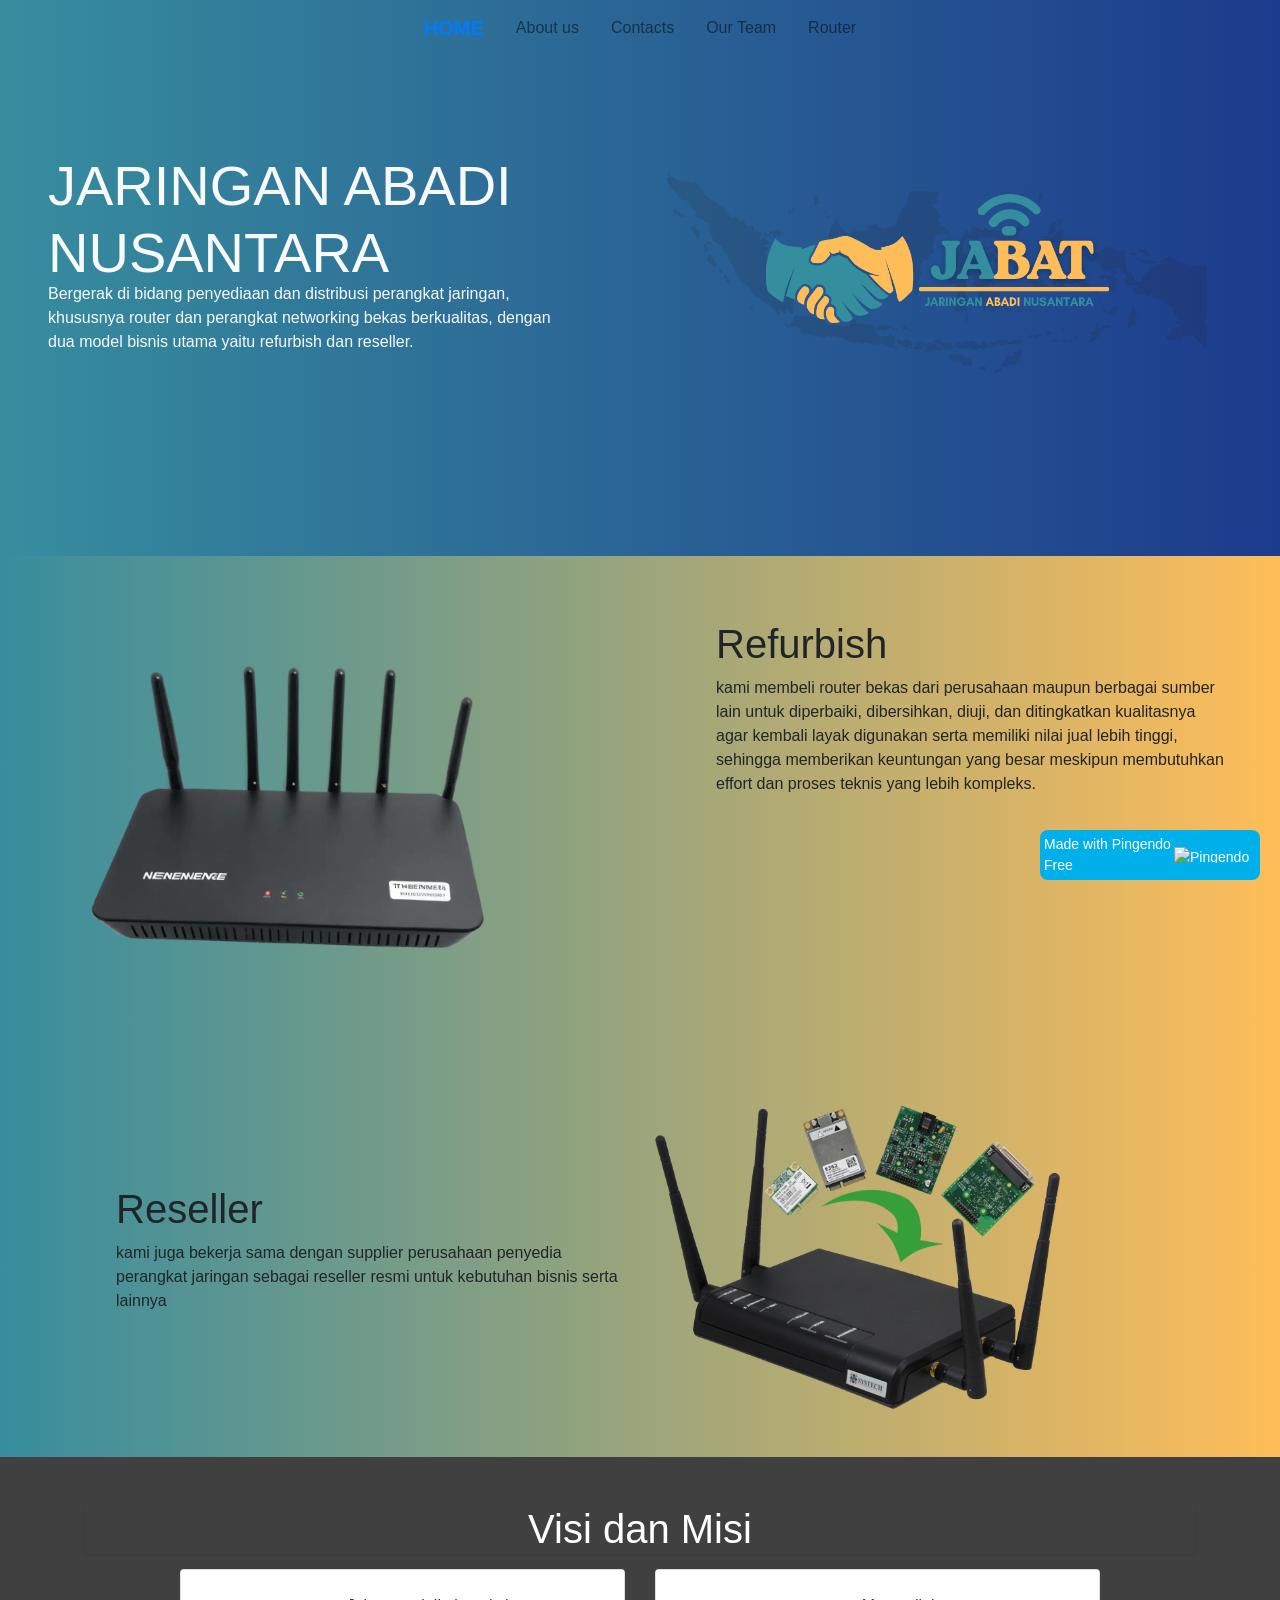
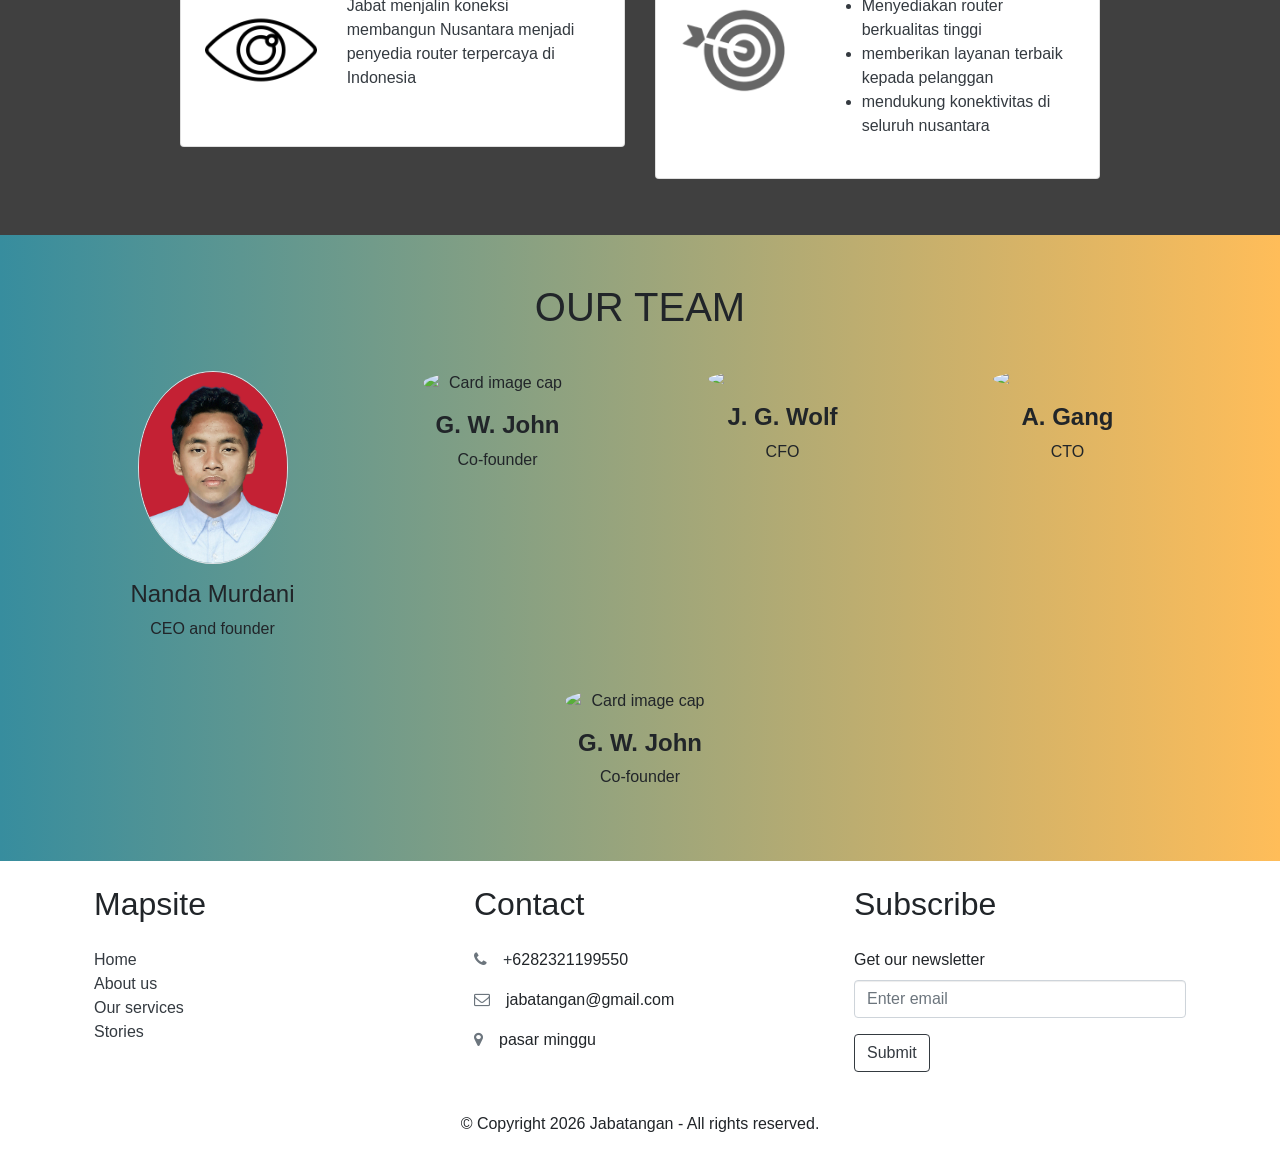
==== index.html @ 5f8c493d "Add files via upload" ====
<!DOCTYPE html>
<html>

<head>
  <meta charset="utf-8">
  <meta name="viewport" content="width=device-width, initial-scale=1">
  <link rel="stylesheet" href="https://cdnjs.cloudflare.com/ajax/libs/font-awesome/4.7.0/css/font-awesome.min.css" type="text/css">
  <link rel="stylesheet" href="theme.css" type="text/css">
  <link rel="stylesheet" href="https://cdn.jsdelivr.net/npm/bootstrap@4.6.2/dist/css/bootstrap.min.css">

<body>
  <nav class="navbar navbar-expand-md navbar-light">
    <div class="container justify-content-center"> <button class="navbar-toggler navbar-toggler-right border-0" type="button" data-toggle="collapse" data-target="#navbar3">
        <span class="navbar-toggler-icon"></span>
      </button>
      <div class="collapse navbar-collapse text-center justify-content-center" id="navbar3">
        <ul class="navbar-nav">
          <li class="nav-item mx-2"> <a class="nav-link navbar-brand mr-0 text-primary" href="#">
              <b>HOME</b></a> </li>
          <li class="nav-item mx-2"> <a class="nav-link" href="#">About us</a> </li>
          <li class="nav-item mx-2 text-center"> <a class="nav-link" href="#">Contacts </a> </li>
          <li class="nav-item mx-2 text-center"> <a class="nav-link" href="#">Our Team<br></a> </li>
          <li class="nav-item mx-2 text-center"> <a class="nav-link" href="#">Router</a> </li>
        </ul>
      </div>
    </div>
  </nav>
  <div class="align-items-center d-flex">
    <div class="container-fluid" style="	height: 500px;">
      <div class="row w-100 h-75 mt-5">
        <div class="col-md-6 px-md-5 mt-5" style="">
          <h3 class="display-4 w-100 h-25 text-light"><b class="">JARINGAN ABADI NUSANTARA</b></h3>
          <p class="mt-5 text-light">Bergerak di bidang penyediaan dan distribusi perangkat jaringan, khususnya router dan perangkat networking bekas berkualitas, dengan dua model bisnis utama yaitu refurbish dan reseller.</p>
        </div>
        <div class="col-md-6" style=""><img class="img-fluid d-block" src="bahan/logo.png"></div>
      </div>
    </div>
  </div>
  <div class="py-5">
    <div class="container">
      <div class="row">
        <div class="col-md-6"><img class="img-fluid d-block w-75" src="bahan/router1.webp"></div>
        <div class="col-md-6">
          <div class="d-flex flex-column justify-content-center p-3 col-md-12 offset-lg-1 align-items-start order-1 order-md-2">
            <h1>Refurbish</h1>
            <p class="mb-3">kami membeli router bekas dari perusahaan maupun berbagai sumber lain untuk diperbaiki, dibersihkan, diuji, dan ditingkatkan kualitasnya agar kembali layak digunakan&nbsp;serta memiliki nilai jual lebih tinggi, sehingga memberikan keuntungan yang besar meskipun membutuhkan effort dan proses teknis yang lebih kompleks.</p>
          </div>
        </div>
      </div>
    </div>
  </div>
  <div class="py-5">
    <div class="container">
      <div class="row">
        <div class="col-md-6 mt-5 pt-3">
          <div class="d-flex flex-column justify-content-center col-md-12 offset-lg-1 align-items-start order-1 order-md-2 m-3 mt-0" style="">
            <h1>Reseller</h1>
            <p class="mb-3">kami juga bekerja sama dengan supplier&nbsp;perusahaan penyedia perangkat jaringan sebagai reseller resmi untuk kebutuhan bisnis serta lainnya&nbsp;</p>
          </div>
        </div>
        <div class="col-md-6"><img class="img-fluid d-block w-75" src="bahan/router2.png"></div>
      </div>
    </div>
  </div>
  <div class="py-5 text-white" style="background-image: linear-gradient(to bottom, rgba(0, 0, 0, .75), rgba(0, 0, 0, .75)), url(https://static.pingendo.com/cover-bubble-dark.svg);  background-position: center center, center center;  background-size: cover, cover;  background-repeat: repeat, repeat;">
    <div class="container">
      <div class="row">
        <div class="col-md-12">
          <h1 class="shadow-sm text-center">Visi dan Misi</h1>
        </div>
      </div>
      <div class="row">
        <div class="ml-auto col-lg-5">
          <div class="card my-2">
            <div class="card-body p-4">
              <div class="row">
                <div class="col-md-4"> <img class="img-fluid d-block rounded-circle mb-3" src="bahan/mision.png"> </div>
                <div class="d-flex flex-column col-md-8 text-dark">
                  <p class="mb-3">Jabat menjalin koneksi membangun Nusantara menjadi penyedia router terpercaya di Indonesia</p>
                </div>
              </div>
            </div>
          </div>
        </div>
        <div class="mr-auto col-lg-5">
          <div class="card my-2">
            <div class="card-body p-4">
              <div class="row">
                <div class="col-md-4"> <img class="img-fluid d-block rounded-circle mb-3" src="bahan/visimisi.png"> </div>
                <div class="d-flex flex-column col-md-8 text-dark">
                  <ul class="">
                    <li>Menyediakan router berkualitas tinggi</li>
                    <li>memberikan layanan terbaik kepada pelanggan</li>
                    <li>mendukung konektivitas di seluruh nusantara</li>
                  </ul>
                </div>
              </div>
            </div>
          </div>
        </div>
      </div>
    </div>
  </div>
  <div class="py-5 text-center">
    <div class="container">
      <div class="row">
        <div class="mx-auto col-md-12">
          <h1 class="mb-3">OUR TEAM</h1>
        </div>
      </div>
      <div class="row">
        <div class="col-lg-3 col-6 p-4"> <img class="img-fluid d-block mb-3 mx-auto border rounded-circle" width="150" alt="Card image cap" src="bahan/pass foto.png">
          <h4 style="">Nanda Murdani</h4>
          <p class="mb-0">CEO and founder</p>
        </div>
        <div class="col-lg-3 col-6 p-4"> <img class="img-fluid d-block mb-3 mx-auto rounded-circle" src="https://static.pingendo.com/img-placeholder-2.svg" width="150" alt="Card image cap">
          <h4> <b>G. W. John</b> </h4>
          <p class="mb-0">Co-founder</p>
        </div>
        <div class="col-lg-3 col-6 p-4"> <img class="img-fluid d-block mb-3 mx-auto rounded-circle" src="https://static.pingendo.com/img-placeholder-3.svg" width="150">
          <h4> <b>J. G. Wolf</b> </h4>
          <p class="mb-0">CFO</p>
        </div>
        <div class="col-lg-3 col-6 p-4"> <img class="img-fluid d-block mb-3 mx-auto rounded-circle" src="https://static.pingendo.com/img-placeholder-4.svg" width="150">
          <h4> <b>A. Gang</b> </h4>
          <p class="mb-0">CTO</p>
        </div>
      </div>
      <div class="row d-flex justify-content-center">
        <div class="col-lg-12 col-6 p-4"> <img class="img-fluid d-block mb-3 mx-auto rounded-circle" src="https://static.pingendo.com/img-placeholder-4.svg" width="150" alt="Card image cap">
          <h4> <b>G. W. John</b> </h4>
          <p class="mb-0">Co-founder</p>
        </div>
      </div>
    </div>
  </div>
  <div class="">
    <div class="container">
      <div class="row">
        <div class="p-4 col-md-4">
          <h2 class="mb-4">Mapsite</h2>
          <ul class="list-unstyled"> <a href="#" class="text-dark">Home</a> <br> <a href="#" class="text-dark">About us</a> <br> <a href="#" class="text-dark">Our services</a> <br> <a href="#" class="text-dark">Stories</a> </ul>
        </div>
        <div class="p-4 col-md-4">
          <h2 class="mb-4">Contact</h2>
          <p> <a href="#" class="text-dark">
              <i class="fa d-inline mr-3 text-muted fa-phone"></i>+</a>6282321199550</p>
          <p> <a href="#" class="text-dark">
              <i class="fa d-inline mr-3 text-muted fa-envelope-o"></i></a>jabatangan@gmail.com</p>
          <p> <a href="#" class="text-dark">
              <i class="fa d-inline mr-3 fa-map-marker text-muted"></i></a>pasar minggu</p>
        </div>
        <div class="p-4 col-md-4">
          <h2 class="mb-4">Subscribe</h2>
          <form>
            <fieldset class="form-group"> <label for="exampleInputEmail1">Get our newsletter</label> <input type="email" class="form-control" placeholder="Enter email"> </fieldset> <button type="submit" class="btn btn-outline-dark">Submit</button>
          </form>
        </div>
      </div>
      <div class="row">
        <div class="col-md-12 mt-3">
          <p class="text-center">© Copyright 2026 Jabatangan - All rights reserved. </p>
        </div>
      </div>
    </div>
  </div>
  <script src="https://code.jquery.com/jquery-3.3.1.slim.min.js" integrity="sha384-q8i/X+965DzO0rT7abK41JStQIAqVgRVzpbzo5smXKp4YfRvH+8abtTE1Pi6jizo" crossorigin="anonymous"></script>
  <script src="https://cdnjs.cloudflare.com/ajax/libs/popper.js/1.14.3/umd/popper.min.js" integrity="sha384-ZMP7rVo3mIykV+2+9J3UJ46jBk0WLaUAdn689aCwoqbBJiSnjAK/l8WvCWPIPm49" crossorigin="anonymous"></script>
  <script src="https://stackpath.bootstrapcdn.com/bootstrap/4.3.1/js/bootstrap.min.js" integrity="sha384-JjSmVgyd0p3pXB1rRibZUAYoIIy6OrQ6VrjIEaFf/nJGzIxFDsf4x0xIM+B07jRM" crossorigin="anonymous"></script>
  <pingendo onclick="window.open('https://pingendo.com/', '_blank')" style="cursor:pointer;position: fixed;bottom: 20px;right:20px;padding:4px;background-color: #00b0eb;border-radius: 8px; width:220px;display:flex;flex-direction:row;align-items:center;justify-content:center;font-size:14px;color:white">Made with Pingendo Free&nbsp;&nbsp;<img src="https://pingendo.com/site-assets/Pingendo_logo_big.png" class="d-block" alt="Pingendo logo" height="16"></pingendo>
</body>

</html>
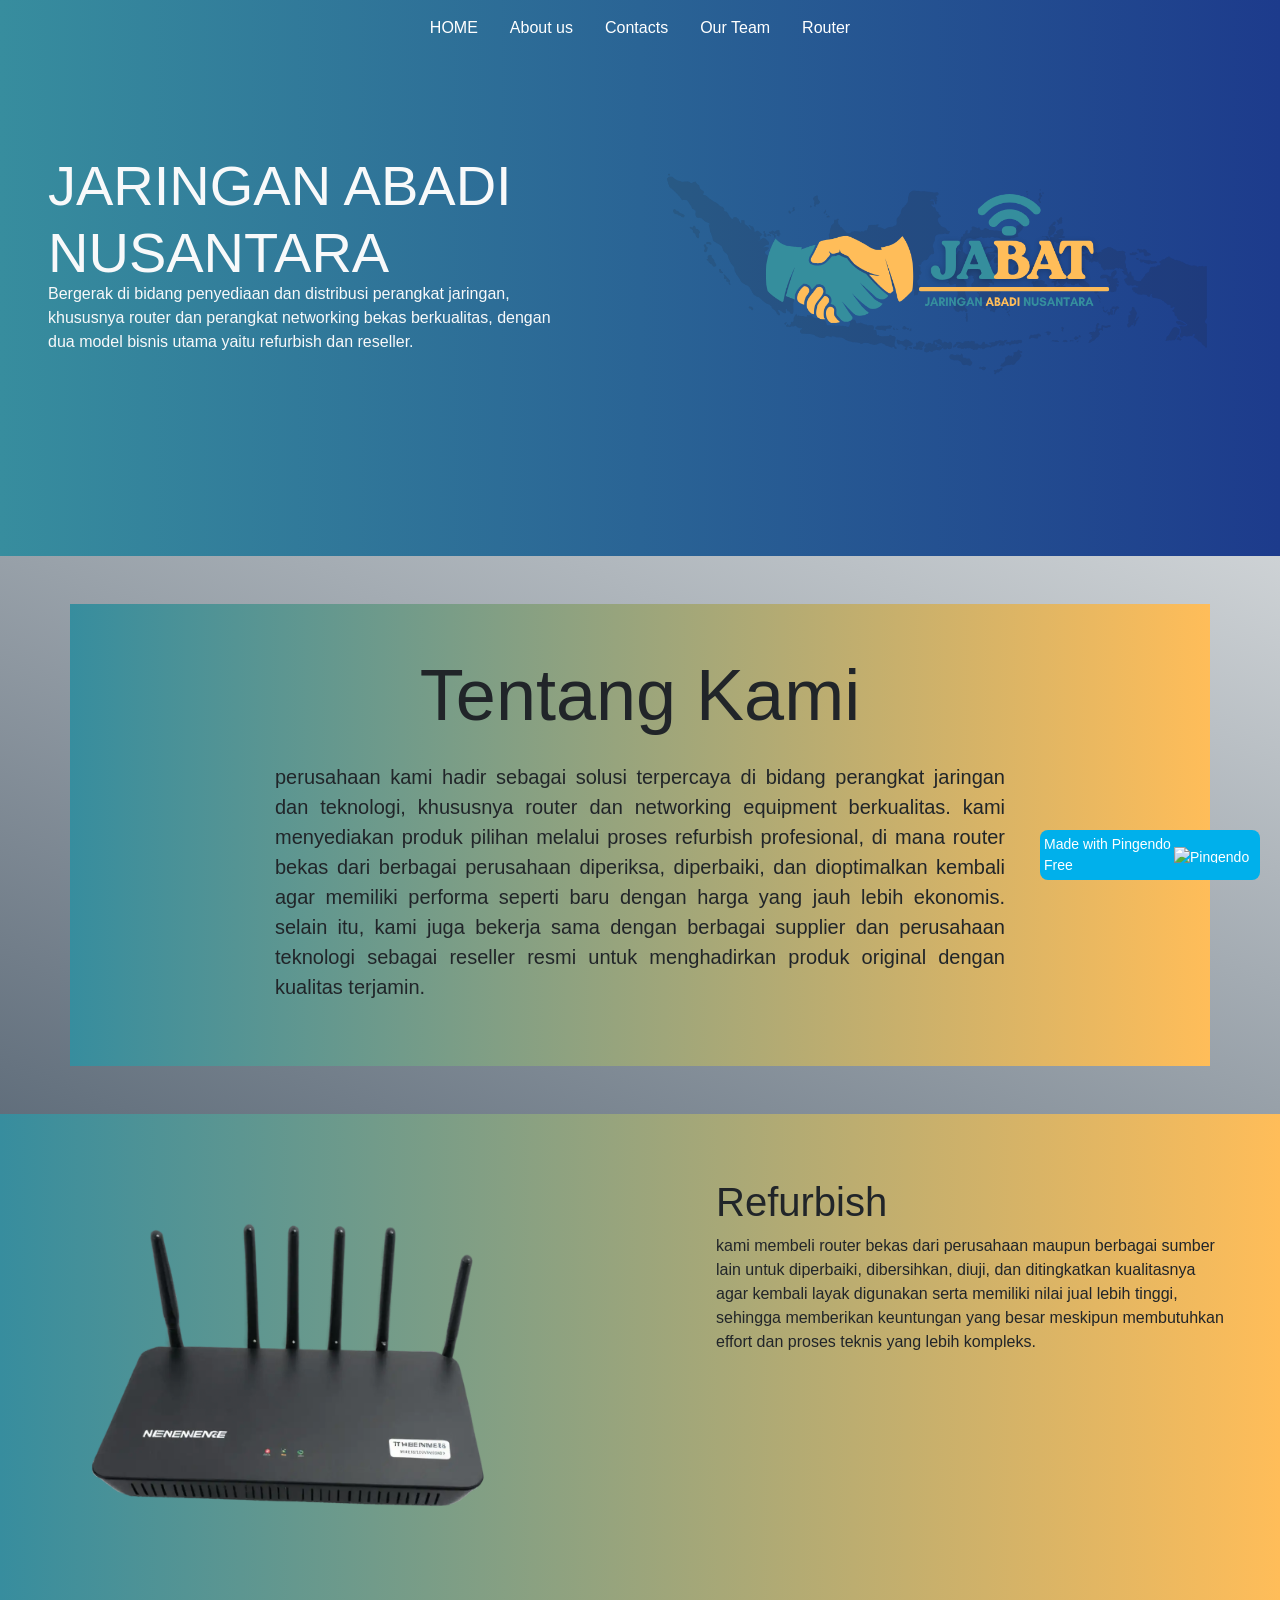
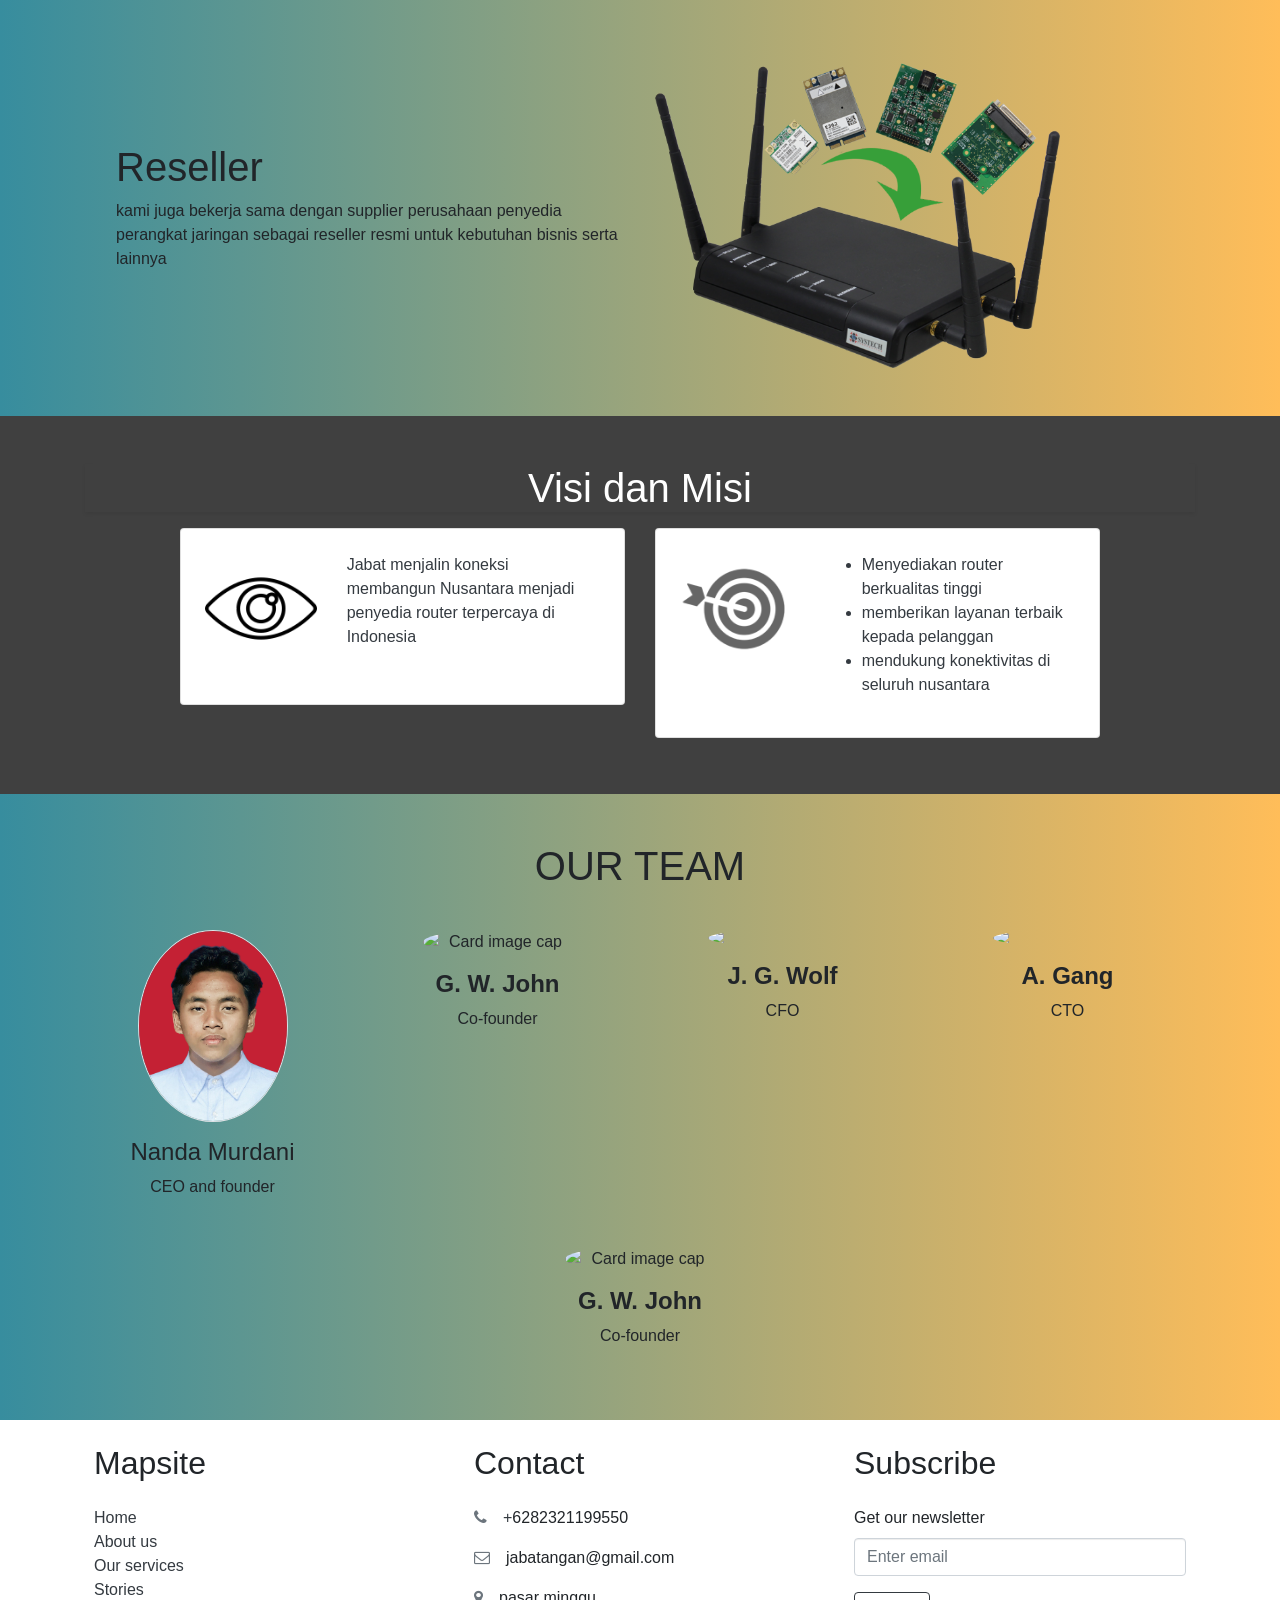
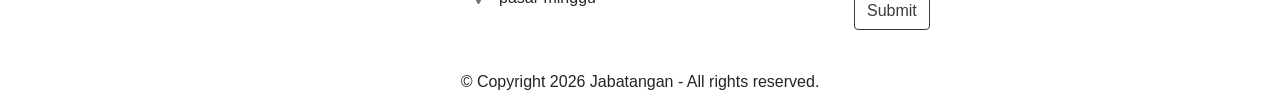
==== commit 3a2214cc: "Add files via upload" ====
--- a/index.html
+++ b/index.html
@@ -1,173 +1,183 @@
-<!DOCTYPE html>
-<html>
-
-<head>
-  <meta charset="utf-8">
-  <meta name="viewport" content="width=device-width, initial-scale=1">
-  <link rel="stylesheet" href="https://cdnjs.cloudflare.com/ajax/libs/font-awesome/4.7.0/css/font-awesome.min.css" type="text/css">
-  <link rel="stylesheet" href="theme.css" type="text/css">
-  <link rel="stylesheet" href="https://cdn.jsdelivr.net/npm/bootstrap@4.6.2/dist/css/bootstrap.min.css">
-
-<body>
-  <nav class="navbar navbar-expand-md navbar-light">
-    <div class="container justify-content-center"> <button class="navbar-toggler navbar-toggler-right border-0" type="button" data-toggle="collapse" data-target="#navbar3">
-        <span class="navbar-toggler-icon"></span>
-      </button>
-      <div class="collapse navbar-collapse text-center justify-content-center" id="navbar3">
-        <ul class="navbar-nav">
-          <li class="nav-item mx-2"> <a class="nav-link navbar-brand mr-0 text-primary" href="#">
-              <b>HOME</b></a> </li>
-          <li class="nav-item mx-2"> <a class="nav-link" href="#">About us</a> </li>
-          <li class="nav-item mx-2 text-center"> <a class="nav-link" href="#">Contacts </a> </li>
-          <li class="nav-item mx-2 text-center"> <a class="nav-link" href="#">Our Team<br></a> </li>
-          <li class="nav-item mx-2 text-center"> <a class="nav-link" href="#">Router</a> </li>
-        </ul>
-      </div>
-    </div>
-  </nav>
-  <div class="align-items-center d-flex">
-    <div class="container-fluid" style="	height: 500px;">
-      <div class="row w-100 h-75 mt-5">
-        <div class="col-md-6 px-md-5 mt-5" style="">
-          <h3 class="display-4 w-100 h-25 text-light"><b class="">JARINGAN ABADI NUSANTARA</b></h3>
-          <p class="mt-5 text-light">Bergerak di bidang penyediaan dan distribusi perangkat jaringan, khususnya router dan perangkat networking bekas berkualitas, dengan dua model bisnis utama yaitu refurbish dan reseller.</p>
-        </div>
-        <div class="col-md-6" style=""><img class="img-fluid d-block" src="bahan/logo.png"></div>
-      </div>
-    </div>
-  </div>
-  <div class="py-5">
-    <div class="container">
-      <div class="row">
-        <div class="col-md-6"><img class="img-fluid d-block w-75" src="bahan/router1.webp"></div>
-        <div class="col-md-6">
-          <div class="d-flex flex-column justify-content-center p-3 col-md-12 offset-lg-1 align-items-start order-1 order-md-2">
-            <h1>Refurbish</h1>
-            <p class="mb-3">kami membeli router bekas dari perusahaan maupun berbagai sumber lain untuk diperbaiki, dibersihkan, diuji, dan ditingkatkan kualitasnya agar kembali layak digunakan&nbsp;serta memiliki nilai jual lebih tinggi, sehingga memberikan keuntungan yang besar meskipun membutuhkan effort dan proses teknis yang lebih kompleks.</p>
-          </div>
-        </div>
-      </div>
-    </div>
-  </div>
-  <div class="py-5">
-    <div class="container">
-      <div class="row">
-        <div class="col-md-6 mt-5 pt-3">
-          <div class="d-flex flex-column justify-content-center col-md-12 offset-lg-1 align-items-start order-1 order-md-2 m-3 mt-0" style="">
-            <h1>Reseller</h1>
-            <p class="mb-3">kami juga bekerja sama dengan supplier&nbsp;perusahaan penyedia perangkat jaringan sebagai reseller resmi untuk kebutuhan bisnis serta lainnya&nbsp;</p>
-          </div>
-        </div>
-        <div class="col-md-6"><img class="img-fluid d-block w-75" src="bahan/router2.png"></div>
-      </div>
-    </div>
-  </div>
-  <div class="py-5 text-white" style="background-image: linear-gradient(to bottom, rgba(0, 0, 0, .75), rgba(0, 0, 0, .75)), url(https://static.pingendo.com/cover-bubble-dark.svg);  background-position: center center, center center;  background-size: cover, cover;  background-repeat: repeat, repeat;">
-    <div class="container">
-      <div class="row">
-        <div class="col-md-12">
-          <h1 class="shadow-sm text-center">Visi dan Misi</h1>
-        </div>
-      </div>
-      <div class="row">
-        <div class="ml-auto col-lg-5">
-          <div class="card my-2">
-            <div class="card-body p-4">
-              <div class="row">
-                <div class="col-md-4"> <img class="img-fluid d-block rounded-circle mb-3" src="bahan/mision.png"> </div>
-                <div class="d-flex flex-column col-md-8 text-dark">
-                  <p class="mb-3">Jabat menjalin koneksi membangun Nusantara menjadi penyedia router terpercaya di Indonesia</p>
-                </div>
-              </div>
-            </div>
-          </div>
-        </div>
-        <div class="mr-auto col-lg-5">
-          <div class="card my-2">
-            <div class="card-body p-4">
-              <div class="row">
-                <div class="col-md-4"> <img class="img-fluid d-block rounded-circle mb-3" src="bahan/visimisi.png"> </div>
-                <div class="d-flex flex-column col-md-8 text-dark">
-                  <ul class="">
-                    <li>Menyediakan router berkualitas tinggi</li>
-                    <li>memberikan layanan terbaik kepada pelanggan</li>
-                    <li>mendukung konektivitas di seluruh nusantara</li>
-                  </ul>
-                </div>
-              </div>
-            </div>
-          </div>
-        </div>
-      </div>
-    </div>
-  </div>
-  <div class="py-5 text-center">
-    <div class="container">
-      <div class="row">
-        <div class="mx-auto col-md-12">
-          <h1 class="mb-3">OUR TEAM</h1>
-        </div>
-      </div>
-      <div class="row">
-        <div class="col-lg-3 col-6 p-4"> <img class="img-fluid d-block mb-3 mx-auto border rounded-circle" width="150" alt="Card image cap" src="bahan/pass foto.png">
-          <h4 style="">Nanda Murdani</h4>
-          <p class="mb-0">CEO and founder</p>
-        </div>
-        <div class="col-lg-3 col-6 p-4"> <img class="img-fluid d-block mb-3 mx-auto rounded-circle" src="https://static.pingendo.com/img-placeholder-2.svg" width="150" alt="Card image cap">
-          <h4> <b>G. W. John</b> </h4>
-          <p class="mb-0">Co-founder</p>
-        </div>
-        <div class="col-lg-3 col-6 p-4"> <img class="img-fluid d-block mb-3 mx-auto rounded-circle" src="https://static.pingendo.com/img-placeholder-3.svg" width="150">
-          <h4> <b>J. G. Wolf</b> </h4>
-          <p class="mb-0">CFO</p>
-        </div>
-        <div class="col-lg-3 col-6 p-4"> <img class="img-fluid d-block mb-3 mx-auto rounded-circle" src="https://static.pingendo.com/img-placeholder-4.svg" width="150">
-          <h4> <b>A. Gang</b> </h4>
-          <p class="mb-0">CTO</p>
-        </div>
-      </div>
-      <div class="row d-flex justify-content-center">
-        <div class="col-lg-12 col-6 p-4"> <img class="img-fluid d-block mb-3 mx-auto rounded-circle" src="https://static.pingendo.com/img-placeholder-4.svg" width="150" alt="Card image cap">
-          <h4> <b>G. W. John</b> </h4>
-          <p class="mb-0">Co-founder</p>
-        </div>
-      </div>
-    </div>
-  </div>
-  <div class="">
-    <div class="container">
-      <div class="row">
-        <div class="p-4 col-md-4">
-          <h2 class="mb-4">Mapsite</h2>
-          <ul class="list-unstyled"> <a href="#" class="text-dark">Home</a> <br> <a href="#" class="text-dark">About us</a> <br> <a href="#" class="text-dark">Our services</a> <br> <a href="#" class="text-dark">Stories</a> </ul>
-        </div>
-        <div class="p-4 col-md-4">
-          <h2 class="mb-4">Contact</h2>
-          <p> <a href="#" class="text-dark">
-              <i class="fa d-inline mr-3 text-muted fa-phone"></i>+</a>6282321199550</p>
-          <p> <a href="#" class="text-dark">
-              <i class="fa d-inline mr-3 text-muted fa-envelope-o"></i></a>jabatangan@gmail.com</p>
-          <p> <a href="#" class="text-dark">
-              <i class="fa d-inline mr-3 fa-map-marker text-muted"></i></a>pasar minggu</p>
-        </div>
-        <div class="p-4 col-md-4">
-          <h2 class="mb-4">Subscribe</h2>
-          <form>
-            <fieldset class="form-group"> <label for="exampleInputEmail1">Get our newsletter</label> <input type="email" class="form-control" placeholder="Enter email"> </fieldset> <button type="submit" class="btn btn-outline-dark">Submit</button>
-          </form>
-        </div>
-      </div>
-      <div class="row">
-        <div class="col-md-12 mt-3">
-          <p class="text-center">© Copyright 2026 Jabatangan - All rights reserved. </p>
-        </div>
-      </div>
-    </div>
-  </div>
-  <script src="https://code.jquery.com/jquery-3.3.1.slim.min.js" integrity="sha384-q8i/X+965DzO0rT7abK41JStQIAqVgRVzpbzo5smXKp4YfRvH+8abtTE1Pi6jizo" crossorigin="anonymous"></script>
-  <script src="https://cdnjs.cloudflare.com/ajax/libs/popper.js/1.14.3/umd/popper.min.js" integrity="sha384-ZMP7rVo3mIykV+2+9J3UJ46jBk0WLaUAdn689aCwoqbBJiSnjAK/l8WvCWPIPm49" crossorigin="anonymous"></script>
-  <script src="https://stackpath.bootstrapcdn.com/bootstrap/4.3.1/js/bootstrap.min.js" integrity="sha384-JjSmVgyd0p3pXB1rRibZUAYoIIy6OrQ6VrjIEaFf/nJGzIxFDsf4x0xIM+B07jRM" crossorigin="anonymous"></script>
-  <pingendo onclick="window.open('https://pingendo.com/', '_blank')" style="cursor:pointer;position: fixed;bottom: 20px;right:20px;padding:4px;background-color: #00b0eb;border-radius: 8px; width:220px;display:flex;flex-direction:row;align-items:center;justify-content:center;font-size:14px;color:white">Made with Pingendo Free&nbsp;&nbsp;<img src="https://pingendo.com/site-assets/Pingendo_logo_big.png" class="d-block" alt="Pingendo logo" height="16"></pingendo>
-</body>
-
+<!DOCTYPE html>
+<html>
+
+<head>
+  <meta charset="utf-8">
+  <meta name="viewport" content="width=device-width, initial-scale=1">
+  <link rel="stylesheet" href="https://cdnjs.cloudflare.com/ajax/libs/font-awesome/4.7.0/css/font-awesome.min.css" type="text/css">
+  <link rel="stylesheet" href="theme.css" type="text/css">
+  <link rel="stylesheet" href="https://cdn.jsdelivr.net/npm/bootstrap@4.6.2/dist/css/bootstrap.min.css">
+</head>
+
+<body>
+  <nav class="navbar navbar-expand-md navbar-light">
+    <div class="container justify-content-center"> <button class="navbar-toggler navbar-toggler-right border-0" type="button" data-toggle="collapse" data-target="#navbar3">
+        <span class="navbar-toggler-icon"></span>
+      </button>
+      <div class="collapse navbar-collapse text-center justify-content-center" id="navbar3">
+        <ul class="navbar-nav ">
+          <li class="nav-item mx-2"> <a class="nav-link" href="#">HOME</a> </li>
+          <li class="nav-item mx-2"> <a class="nav-link" href="#aboutus">About us</a> </li>
+          <li class="nav-item mx-2 text-center"> <a class="nav-link" href="#kontak">Contacts </a> </li>
+          <li class="nav-item mx-2 text-center"> <a class="nav-link" href="#ourteam">Our Team<br></a> </li>
+          <li class="nav-item mx-2 text-center"> <a class="nav-link" href="#">Router</a> </li>
+        </ul>
+      </div>
+    </div>
+  </nav>
+  <div class="align-items-center d-flex">
+    <div class="container-fluid" style="	height: 500px;">
+      <div class="row w-100 h-75 mt-5">
+        <div class="col-md-6 px-md-5 mt-5" style="">
+          <h3 class="display-4 h-25 text-light"><b class="">JARINGAN ABADI NUSANTARA</b></h3>
+          <p class="mt-5 text-light">Bergerak di bidang penyediaan dan distribusi perangkat jaringan, khususnya router dan perangkat networking bekas berkualitas, dengan dua model bisnis utama yaitu refurbish dan reseller.</p>
+        </div>
+        <div class="col-md-6" style=""><img class="img-fluid d-block" src="bahan/logo.png"></div>
+      </div>
+    </div>
+  </div>
+  <div class="py-5 text-center align-items-center d-flex" style="background-image: linear-gradient(to left bottom, rgba(189, 195, 199, .75), rgba(44, 62, 80, .75)); background-size: 100%;" id="aboutus">
+    <div class="container py-5">
+      <div class="row">
+        <div class="col-md-8 mx-auto">
+          <h1 class="display-3 mb-4">Tentang Kami</h1>
+          <p class="lead break text-justify text-lowercase">Perusahaan kami hadir sebagai solusi terpercaya di bidang perangkat jaringan dan teknologi, khususnya router dan networking equipment berkualitas. Kami menyediakan produk pilihan melalui proses refurbish profesional, di mana router bekas dari berbagai perusahaan diperiksa, diperbaiki, dan dioptimalkan kembali agar memiliki performa seperti baru dengan harga yang jauh lebih ekonomis. Selain itu, kami juga bekerja sama dengan berbagai supplier dan perusahaan teknologi sebagai reseller resmi untuk menghadirkan produk original dengan kualitas terjamin.</p>
+        </div>
+      </div>
+    </div>
+  </div>
+  <div class="py-5">
+    <div class="container">
+      <div class="row">
+        <div class="col-md-6"><img class="img-fluid d-block w-75" src="bahan/router1.webp"></div>
+        <div class="col-md-6">
+          <div class="d-flex flex-column justify-content-center p-3 col-md-12 offset-lg-1 align-items-start order-1 order-md-2">
+            <h1>Refurbish</h1>
+            <p class="mb-3">kami membeli router bekas dari perusahaan maupun berbagai sumber lain untuk diperbaiki, dibersihkan, diuji, dan ditingkatkan kualitasnya agar kembali layak digunakan&nbsp;serta memiliki nilai jual lebih tinggi, sehingga memberikan keuntungan yang besar meskipun membutuhkan effort dan proses teknis yang lebih kompleks.</p>
+          </div>
+        </div>
+      </div>
+    </div>
+  </div>
+  <div class="py-5">
+    <div class="container">
+      <div class="row">
+        <div class="col-md-6 mt-5 pt-3">
+          <div class="d-flex flex-column justify-content-center col-md-12 offset-lg-1 align-items-start order-1 order-md-2 m-3 mt-0" style="">
+            <h1>Reseller</h1>
+            <p class="mb-3">kami juga bekerja sama dengan supplier&nbsp;perusahaan penyedia perangkat jaringan sebagai reseller resmi untuk kebutuhan bisnis serta lainnya&nbsp;</p>
+          </div>
+        </div>
+        <div class="col-md-6"><img class="img-fluid d-block w-75" src="bahan/router2.png"></div>
+      </div>
+    </div>
+  </div>
+  <div class="py-5 text-white" style="background-image: linear-gradient(to bottom, rgba(0, 0, 0, .75), rgba(0, 0, 0, .75)), url(https://static.pingendo.com/cover-bubble-dark.svg);  background-position: center center, center center;  background-size: cover, cover;  background-repeat: repeat, repeat;">
+    <div class="container">
+      <div class="row">
+        <div class="col-md-12">
+          <h1 class="shadow-sm text-center">Visi dan Misi</h1>
+        </div>
+      </div>
+      <div class="row">
+        <div class="ml-auto col-lg-5">
+          <div class="card my-2">
+            <div class="card-body p-4">
+              <div class="row">
+                <div class="col-md-4"> <img class="img-fluid d-block rounded-circle mb-3" src="bahan/mision.png"> </div>
+                <div class="d-flex flex-column col-md-8 text-dark">
+                  <p class="mb-3">Jabat menjalin koneksi membangun Nusantara menjadi penyedia router terpercaya di Indonesia</p>
+                </div>
+              </div>
+            </div>
+          </div>
+        </div>
+        <div class="mr-auto col-lg-5">
+          <div class="card my-2">
+            <div class="card-body p-4">
+              <div class="row">
+                <div class="col-md-4"> <img class="img-fluid d-block rounded-circle mb-3" src="bahan/visimisi.png"> </div>
+                <div class="d-flex flex-column col-md-8 text-dark">
+                  <ul class="">
+                    <li>Menyediakan router berkualitas tinggi</li>
+                    <li>memberikan layanan terbaik kepada pelanggan</li>
+                    <li>mendukung konektivitas di seluruh nusantara</li>
+                  </ul>
+                </div>
+              </div>
+            </div>
+          </div>
+        </div>
+      </div>
+    </div>
+  </div>
+  <div class="py-5 text-center" id="ourteam">
+    <div class="container">
+      <div class="row">
+        <div class="mx-auto col-md-12">
+          <h1 class="mb-3">OUR TEAM</h1>
+        </div>
+      </div>
+      <div class="row">
+        <div class="col-lg-3 col-6 p-4"> <img class="img-fluid d-block mb-3 mx-auto border rounded-circle" width="150" alt="Card image cap" src="bahan/pass foto.png">
+          <h4 style="">Nanda Murdani</h4>
+          <p class="mb-0">CEO and founder</p>
+        </div>
+        <div class="col-lg-3 col-6 p-4"> <img class="img-fluid d-block mb-3 mx-auto rounded-circle" src="https://static.pingendo.com/img-placeholder-2.svg" width="150" alt="Card image cap">
+          <h4> <b>G. W. John</b> </h4>
+          <p class="mb-0">Co-founder</p>
+        </div>
+        <div class="col-lg-3 col-6 p-4"> <img class="img-fluid d-block mb-3 mx-auto rounded-circle" src="https://static.pingendo.com/img-placeholder-3.svg" width="150">
+          <h4> <b>J. G. Wolf</b> </h4>
+          <p class="mb-0">CFO</p>
+        </div>
+        <div class="col-lg-3 col-6 p-4"> <img class="img-fluid d-block mb-3 mx-auto rounded-circle" src="https://static.pingendo.com/img-placeholder-4.svg" width="150">
+          <h4> <b>A. Gang</b> </h4>
+          <p class="mb-0">CTO</p>
+        </div>
+      </div>
+      <div class="row d-flex justify-content-center">
+        <div class="col-lg-12 col-6 p-4"> <img class="img-fluid d-block mb-3 mx-auto rounded-circle" src="https://static.pingendo.com/img-placeholder-4.svg" width="150" alt="Card image cap">
+          <h4> <b>G. W. John</b> </h4>
+          <p class="mb-0">Co-founder</p>
+        </div>
+      </div>
+    </div>
+  </div>
+  <div class="">
+    <div class="container">
+      <div class="row">
+        <div class="p-4 col-md-4">
+          <h2 class="mb-4">Mapsite</h2>
+          <ul class="list-unstyled"> <a href="#" class="text-dark">Home</a> <br> <a href="#" class="text-dark">About us</a> <br> <a href="#" class="text-dark">Our services</a> <br> <a href="#" class="text-dark">Stories</a> </ul>
+        </div>
+        <div class="p-4 col-md-4" id="kontak">
+          <h2 class="mb-4">Contact</h2>
+          <p> <a href="#" class="text-dark">
+              <i class="fa d-inline mr-3 text-muted fa-phone"></i>+</a>6282321199550</p>
+          <p> <a href="#" class="text-dark">
+              <i class="fa d-inline mr-3 text-muted fa-envelope-o"></i></a>jabatangan@gmail.com</p>
+          <p> <a href="#" class="text-dark">
+              <i class="fa d-inline mr-3 fa-map-marker text-muted"></i></a>pasar minggu</p>
+        </div>
+        <div class="p-4 col-md-4">
+          <h2 class="mb-4">Subscribe</h2>
+          <form>
+            <fieldset class="form-group"> <label for="exampleInputEmail1">Get our newsletter</label> <input type="email" class="form-control" placeholder="Enter email"> </fieldset> <button type="submit" class="btn btn-outline-dark">Submit</button>
+          </form>
+        </div>
+      </div>
+      <div class="row">
+        <div class="col-md-12 mt-3">
+          <p class="text-center">© Copyright 2026 Jabatangan - All rights reserved. </p>
+        </div>
+      </div>
+    </div>
+  </div>
+  <script src="https://code.jquery.com/jquery-3.3.1.slim.min.js" integrity="sha384-q8i/X+965DzO0rT7abK41JStQIAqVgRVzpbzo5smXKp4YfRvH+8abtTE1Pi6jizo" crossorigin="anonymous"></script>
+  <script src="https://cdnjs.cloudflare.com/ajax/libs/popper.js/1.14.3/umd/popper.min.js" integrity="sha384-ZMP7rVo3mIykV+2+9J3UJ46jBk0WLaUAdn689aCwoqbBJiSnjAK/l8WvCWPIPm49" crossorigin="anonymous"></script>
+  <script src="https://stackpath.bootstrapcdn.com/bootstrap/4.3.1/js/bootstrap.min.js" integrity="sha384-JjSmVgyd0p3pXB1rRibZUAYoIIy6OrQ6VrjIEaFf/nJGzIxFDsf4x0xIM+B07jRM" crossorigin="anonymous"></script>
+  <pingendo onclick="window.open('https://pingendo.com/', '_blank')" style="cursor:pointer;position: fixed;bottom: 20px;right:20px;padding:4px;background-color: #00b0eb;border-radius: 8px; width:220px;display:flex;flex-direction:row;align-items:center;justify-content:center;font-size:14px;color:white">Made with Pingendo Free&nbsp;&nbsp;<img src="https://pingendo.com/site-assets/Pingendo_logo_big.png" class="d-block" alt="Pingendo logo" height="16"></pingendo>
+</body>
+
 </html>
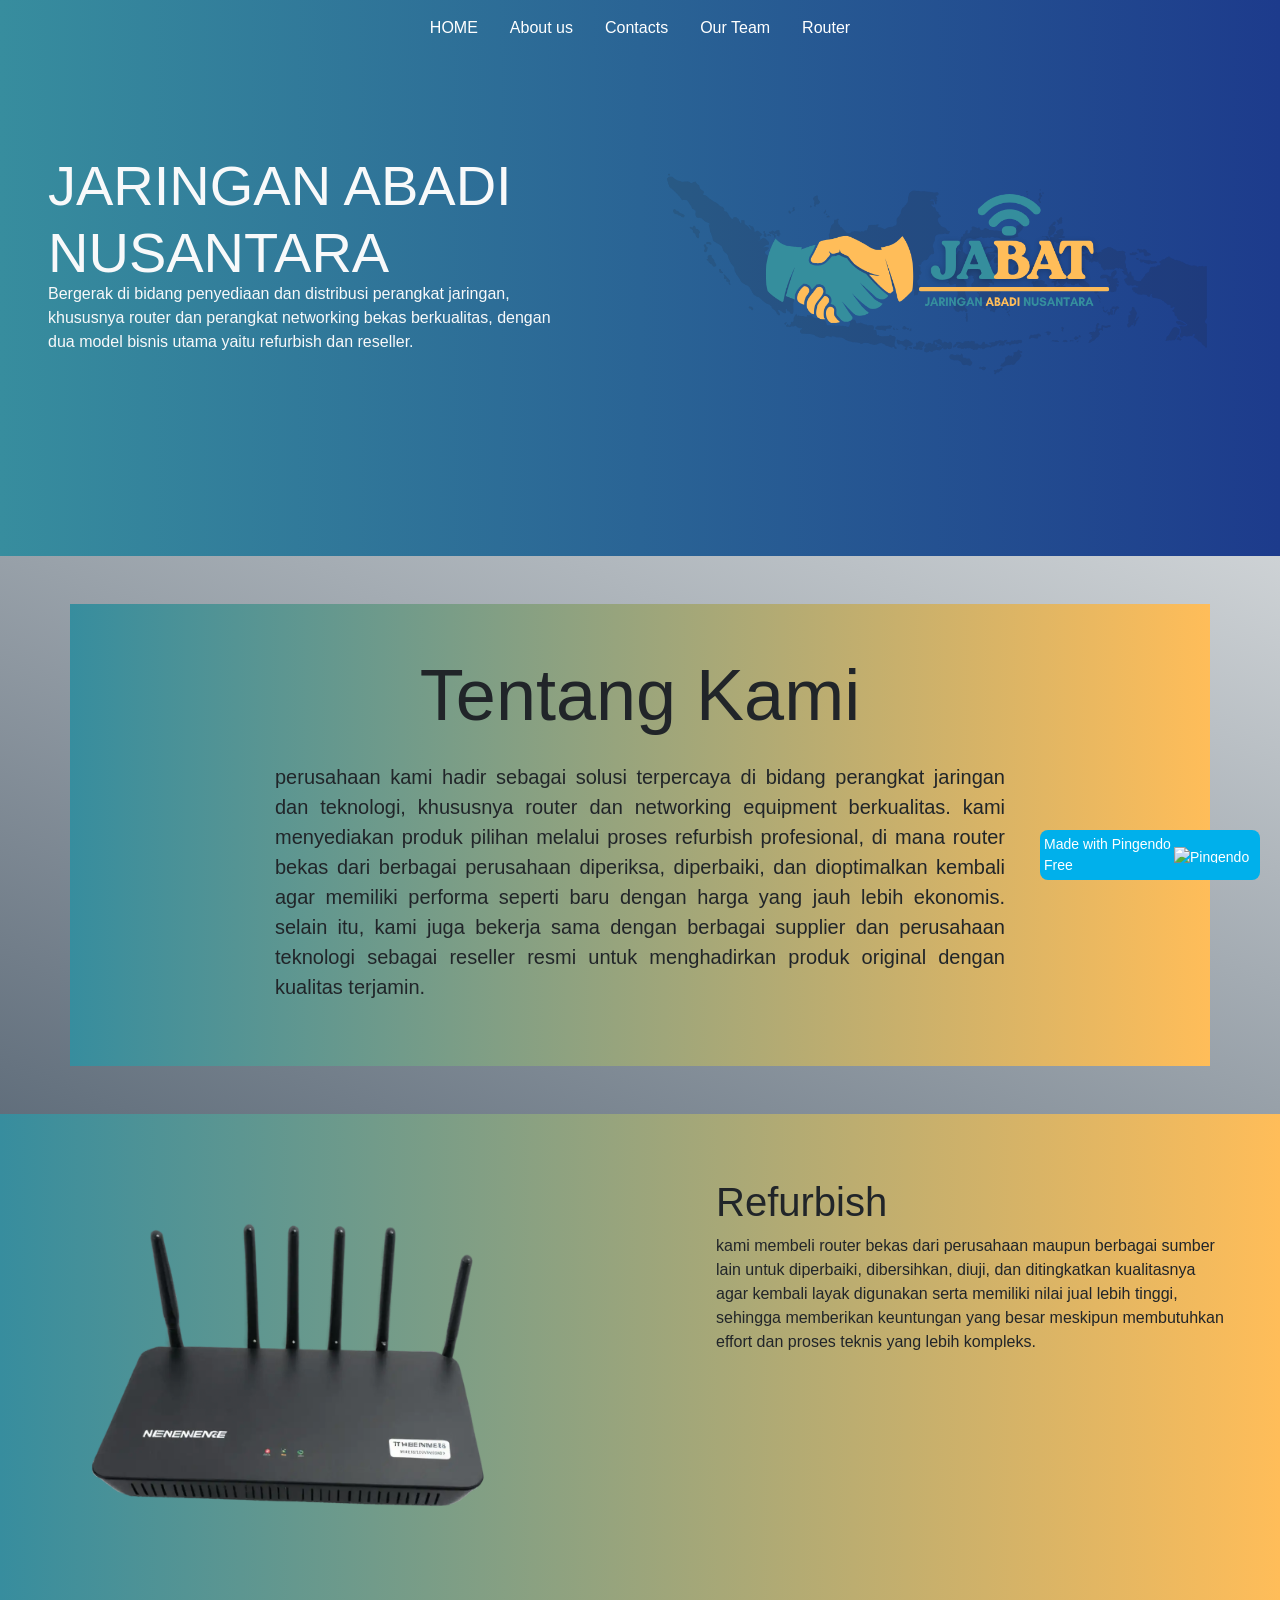
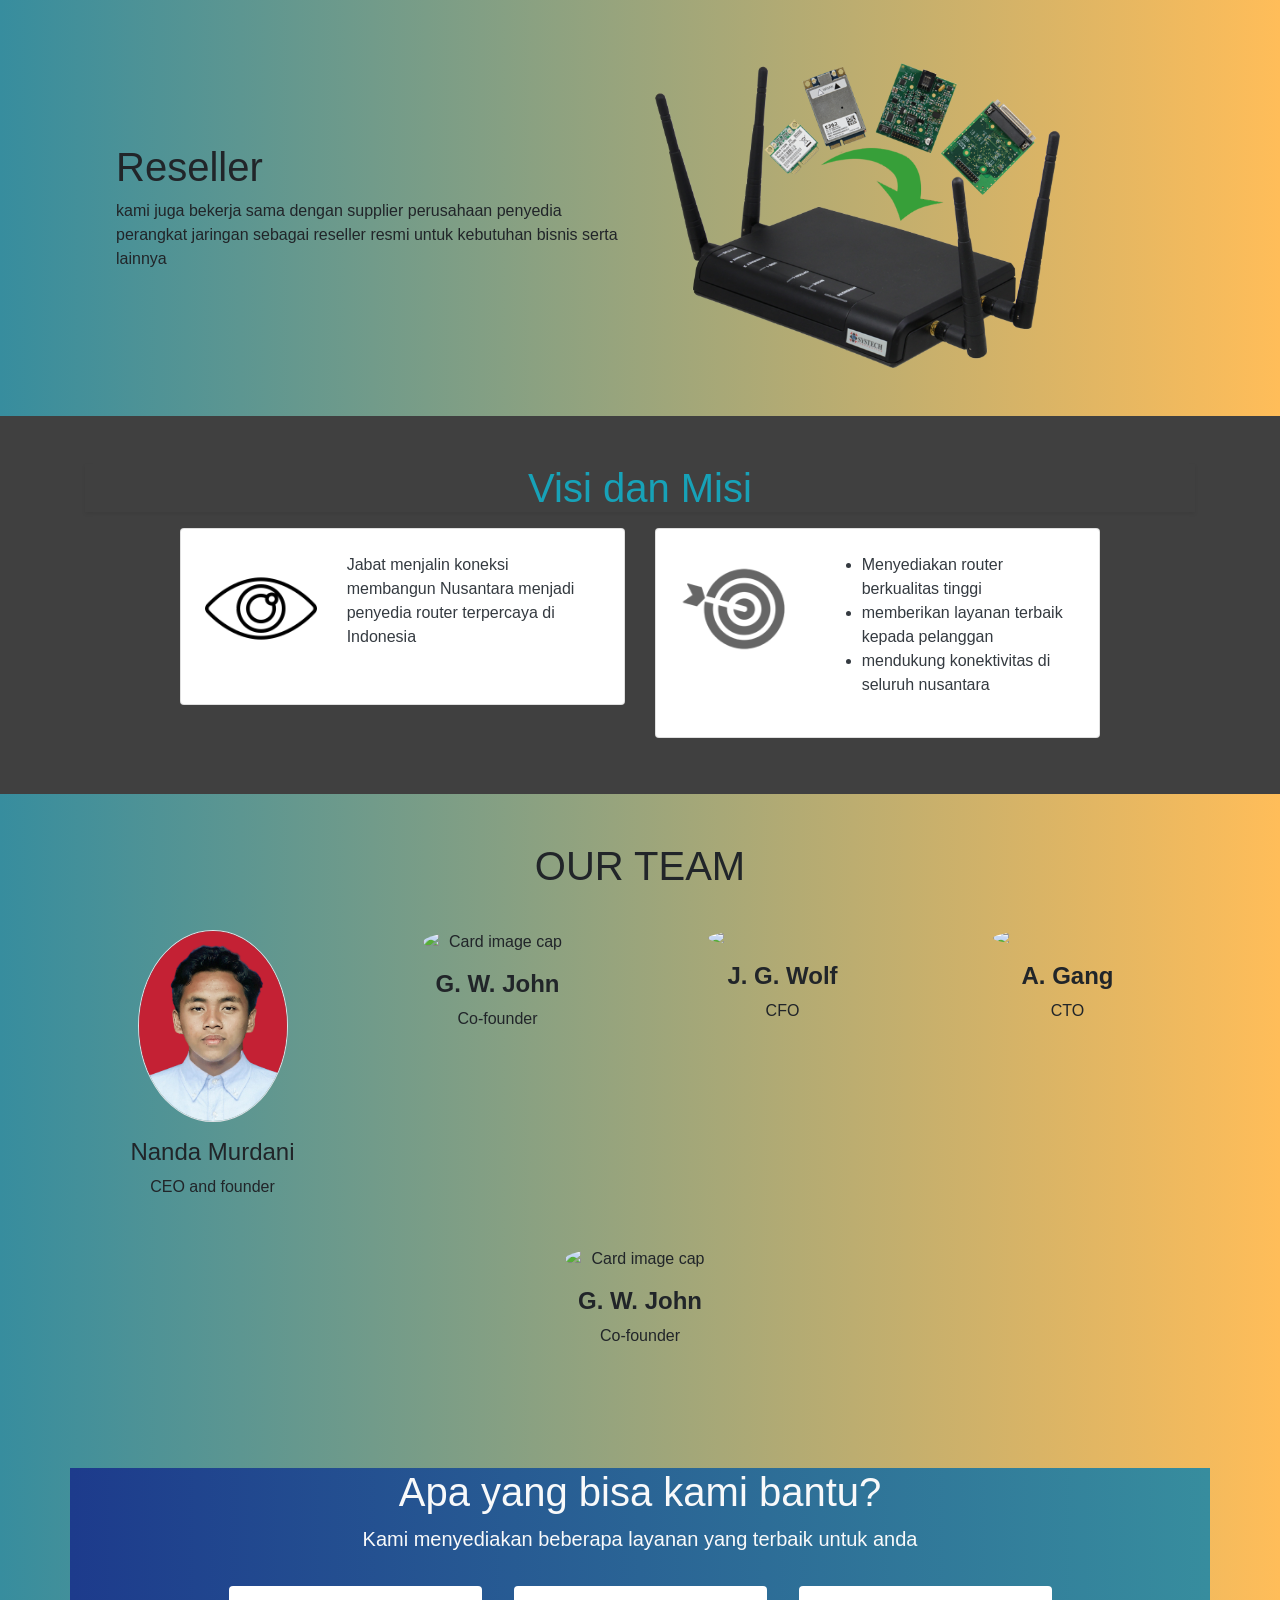
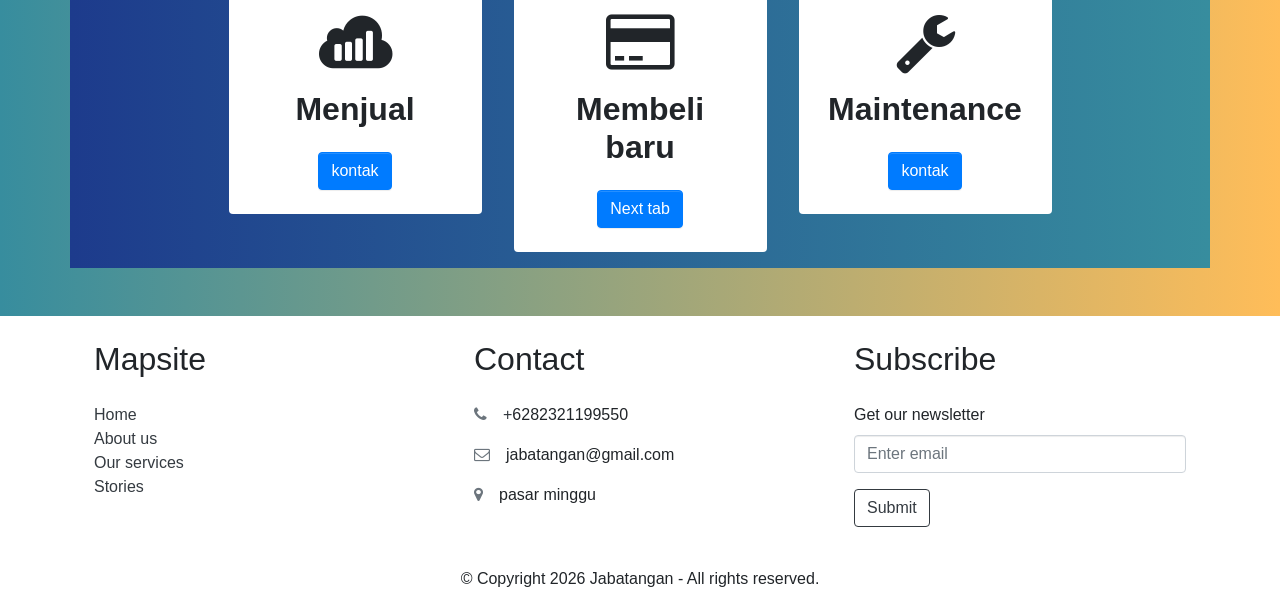
==== commit 22301fe2: "Add files via upload" ====
--- a/index.html
+++ b/index.html
@@ -10,7 +10,7 @@
 </head>
 
 <body>
-  <nav class="navbar navbar-expand-md navbar-light">
+  <nav class="navbar navbar-expand navbar-light  sticky-top">
     <div class="container justify-content-center"> <button class="navbar-toggler navbar-toggler-right border-0" type="button" data-toggle="collapse" data-target="#navbar3">
         <span class="navbar-toggler-icon"></span>
       </button>
@@ -20,7 +20,7 @@
           <li class="nav-item mx-2"> <a class="nav-link" href="#aboutus">About us</a> </li>
           <li class="nav-item mx-2 text-center"> <a class="nav-link" href="#kontak">Contacts </a> </li>
           <li class="nav-item mx-2 text-center"> <a class="nav-link" href="#ourteam">Our Team<br></a> </li>
-          <li class="nav-item mx-2 text-center"> <a class="nav-link" href="#">Router</a> </li>
+          <li class="nav-item mx-2 text-center"> <a class="nav-link" href="blank.html">Router</a> </li>
         </ul>
       </div>
     </div>
@@ -76,7 +76,7 @@
     <div class="container">
       <div class="row">
         <div class="col-md-12">
-          <h1 class="shadow-sm text-center">Visi dan Misi</h1>
+          <h1 class="shadow-sm text-center text-info">Visi dan Misi</h1>
         </div>
       </div>
       <div class="row">
@@ -144,6 +144,46 @@
       </div>
     </div>
   </div>
+  <div class="py-5">
+    <div class="container" style="background-image: linear-gradient(to left,#378d9e,#1d3b8c);">
+      <div class="row">
+        <div class="text-center col-md-12">
+          <h1 class="text-light">Apa yang bisa kami bantu?</h1>
+        </div>
+      </div>
+      <div class="row">
+        <div class="col-md-12">
+          <p class="lead text-center text-light">Kami menyediakan beberapa layanan yang terbaik untuk anda</p>
+        </div>
+      </div>
+      <div class="row d-flex justify-content-center text-center ">
+        <div class="p-3 col-lg-3 col-md-4" style="">
+          <div class="card border-0">
+            <div class="card-body p-4"> <i class="fa fa-sellsy fa-4x" aria-hidden="true"></i>
+              <h2 class="mt-3"><b>Menjual</b></h2>
+              <a class="btn mt-3 btn-primary" href="#">kontak</a>
+            </div>
+          </div>
+        </div>
+        <div class="p-3 col-lg-3 col-md-4" style="">
+          <div class="card border-0">
+            <div class="card-body p-4"><i class="fa fa-credit-card fa-4x" aria-hidden="true"></i>
+              <h2 class="mt-3"><b>Membeli baru</b></h2>
+              <a class="btn mt-3 btn-primary" href="blank.html">Next tab</a>
+            </div>
+          </div>
+        </div>
+        <div class="p-3 col-lg-3 col-md-4" style="">
+          <div class="card border-0">
+            <div class="card-body p-4"> <i class="fa fa-wrench fa-4x" aria-hidden="true"></i>
+              <h2 class="mt-3"><b>Maintenance</b></h2>
+              <a class="btn mt-3 btn-primary" href="#">kontak</a>
+            </div>
+          </div>
+        </div>
+      </div>
+    </div>
+  </div>
   <div class="">
     <div class="container">
       <div class="row">
@@ -178,6 +218,12 @@
   <script src="https://cdnjs.cloudflare.com/ajax/libs/popper.js/1.14.3/umd/popper.min.js" integrity="sha384-ZMP7rVo3mIykV+2+9J3UJ46jBk0WLaUAdn689aCwoqbBJiSnjAK/l8WvCWPIPm49" crossorigin="anonymous"></script>
   <script src="https://stackpath.bootstrapcdn.com/bootstrap/4.3.1/js/bootstrap.min.js" integrity="sha384-JjSmVgyd0p3pXB1rRibZUAYoIIy6OrQ6VrjIEaFf/nJGzIxFDsf4x0xIM+B07jRM" crossorigin="anonymous"></script>
   <pingendo onclick="window.open('https://pingendo.com/', '_blank')" style="cursor:pointer;position: fixed;bottom: 20px;right:20px;padding:4px;background-color: #00b0eb;border-radius: 8px; width:220px;display:flex;flex-direction:row;align-items:center;justify-content:center;font-size:14px;color:white">Made with Pingendo Free&nbsp;&nbsp;<img src="https://pingendo.com/site-assets/Pingendo_logo_big.png" class="d-block" alt="Pingendo logo" height="16"></pingendo>
+  <script>
+    window.addEventListener("scroll", function() {
+      const navbar = document.querySelector(".navbar");
+      navbar.classList.toggle("scrolled", window.scrollY > 50);
+    });
+  </script>
 </body>
 
 </html>
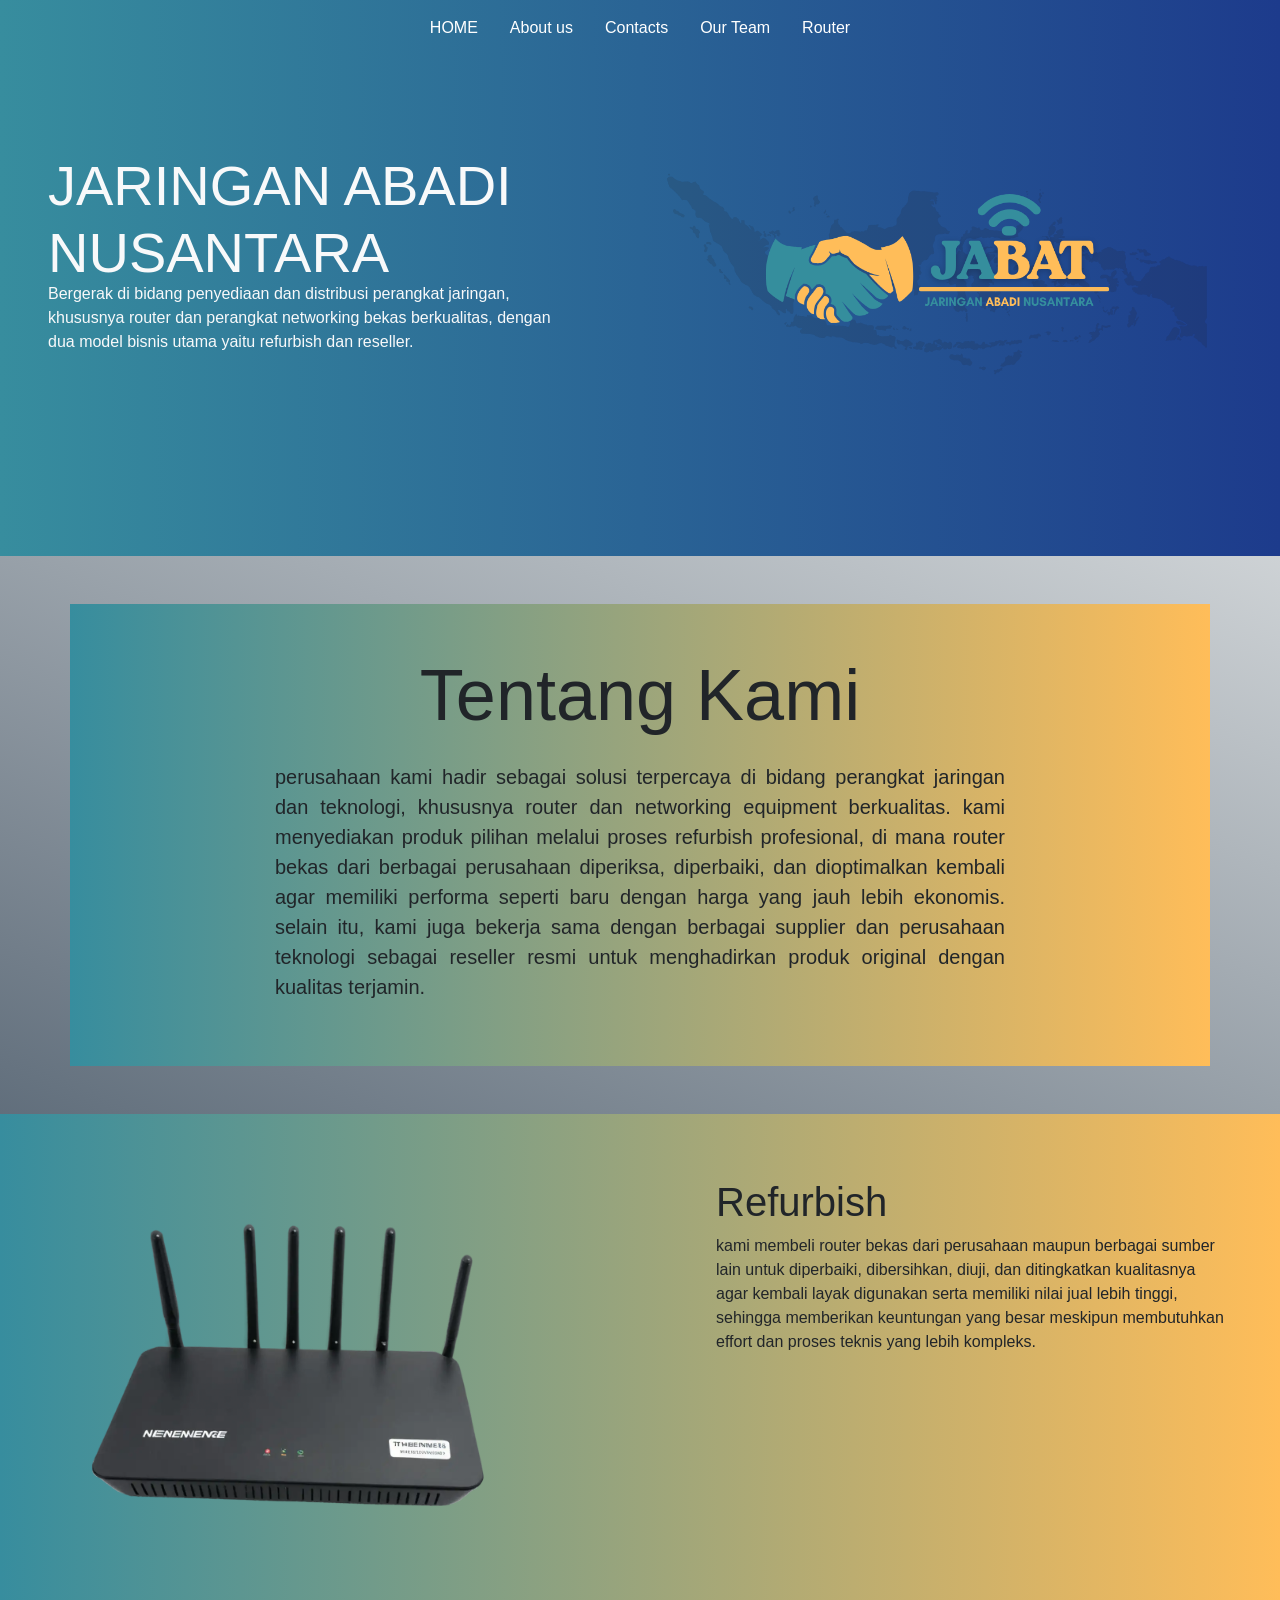
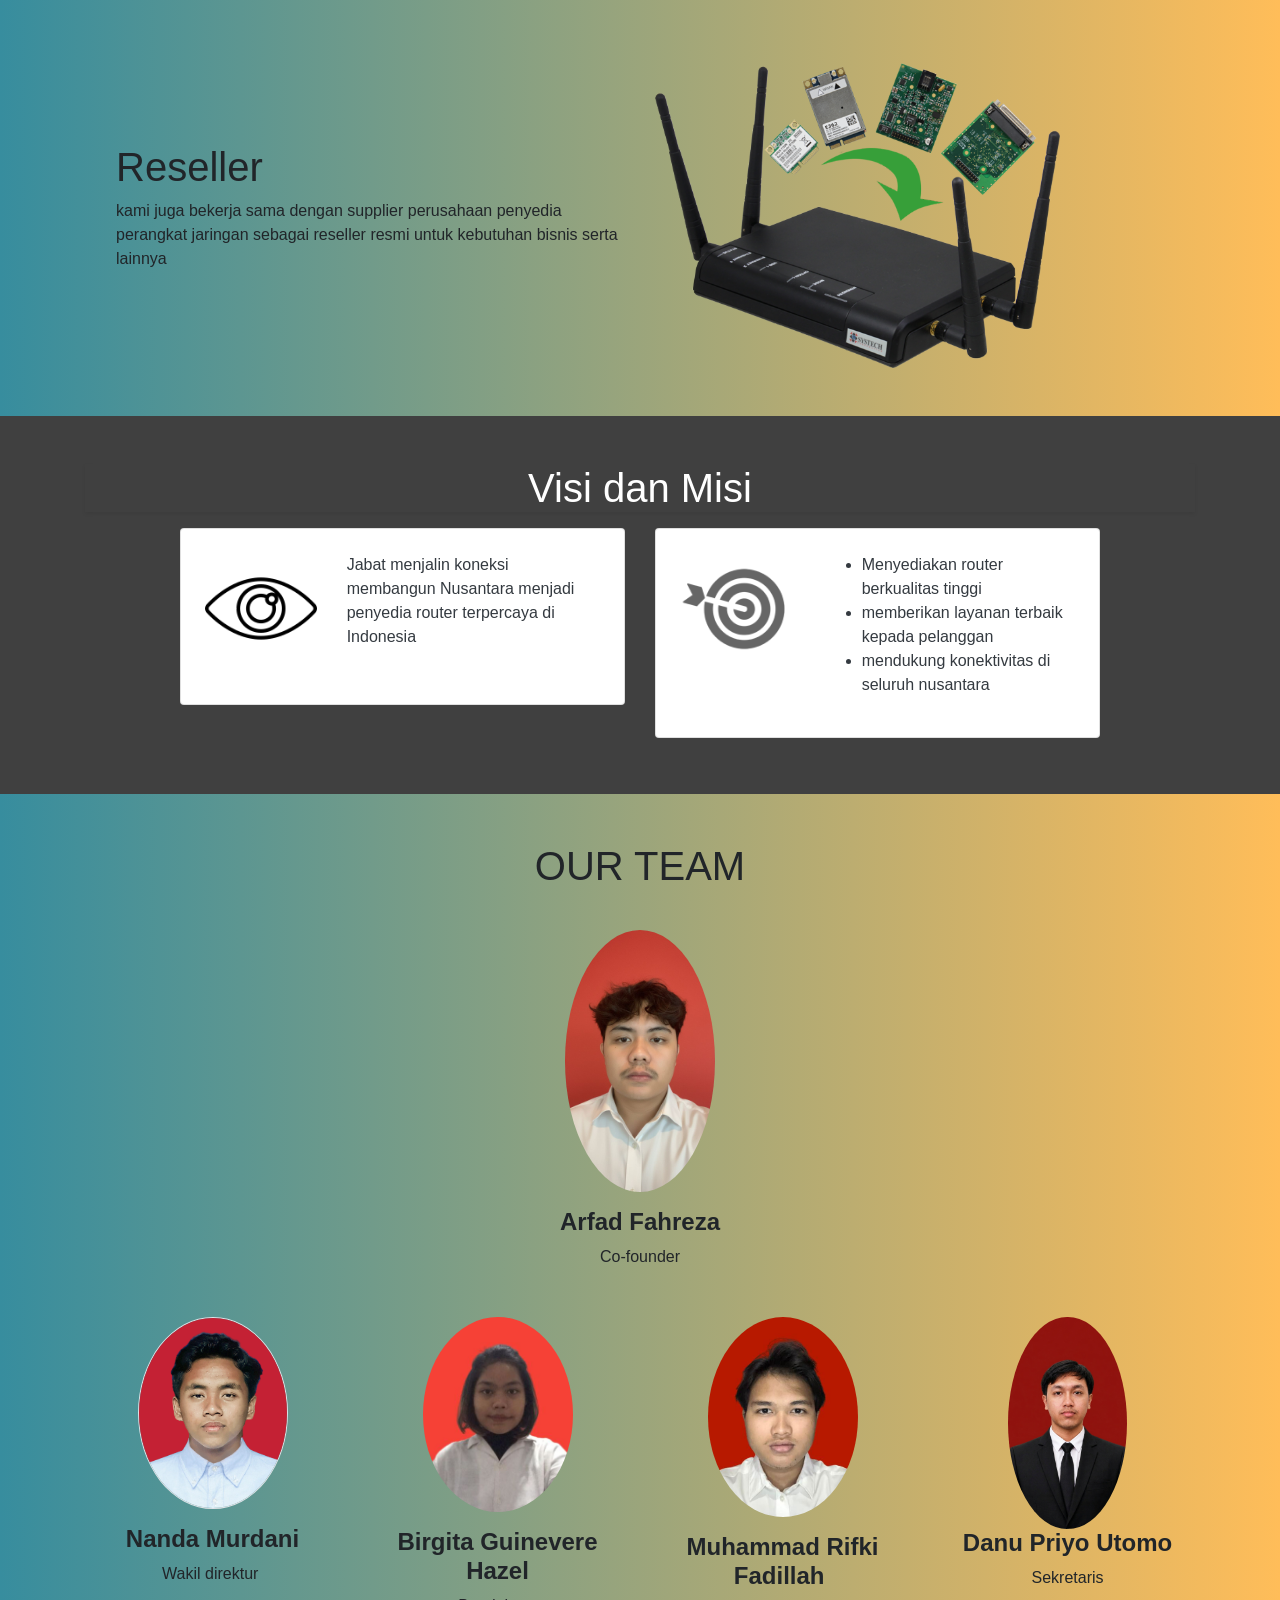
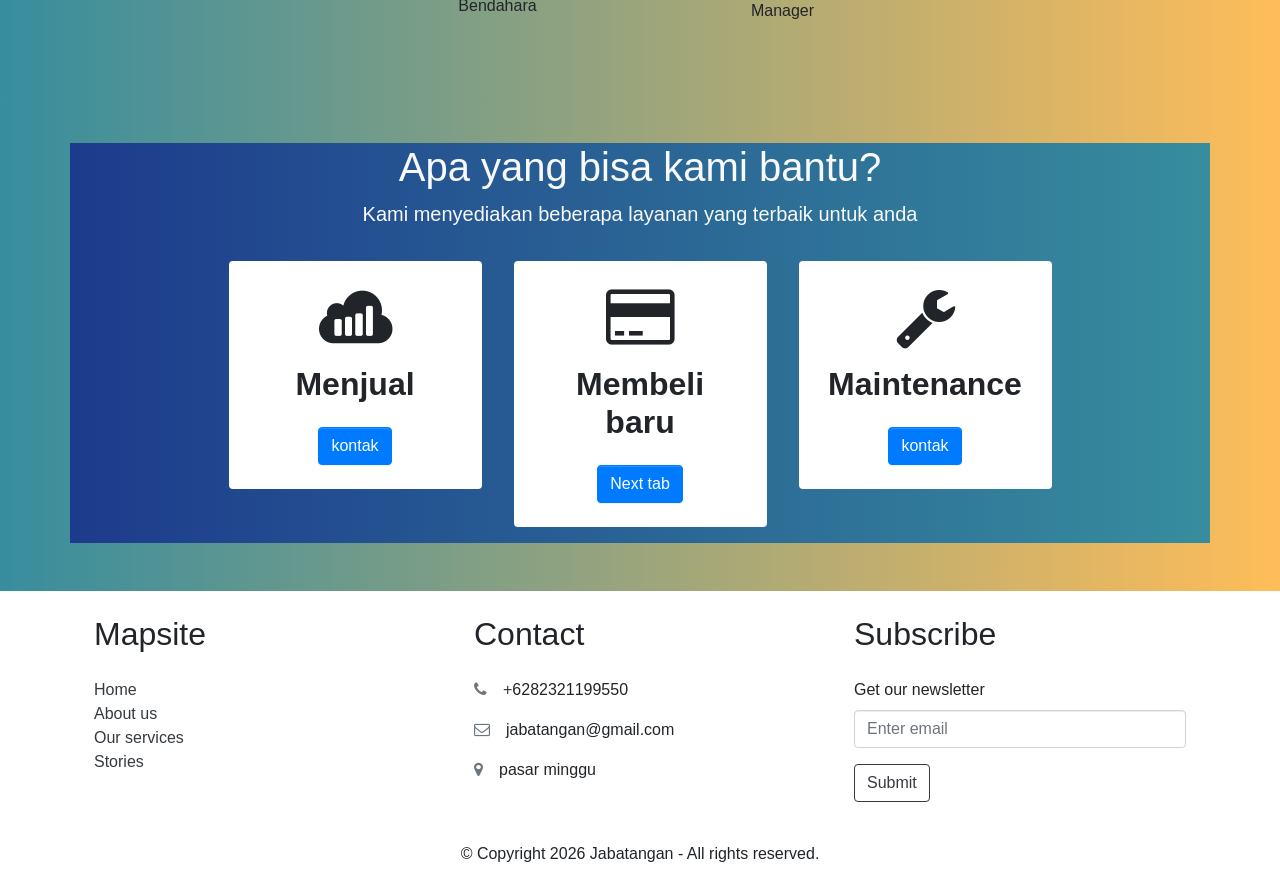
==== commit 87fe9466: "Add files via upload" ====
--- a/index.html
+++ b/index.html
@@ -76,7 +76,7 @@
     <div class="container">
       <div class="row">
         <div class="col-md-12">
-          <h1 class="shadow-sm text-center text-info">Visi dan Misi</h1>
+          <h1 class="shadow-sm text-center text-white">Visi dan Misi</h1>
         </div>
       </div>
       <div class="row">
@@ -116,31 +116,31 @@
       <div class="row">
         <div class="mx-auto col-md-12">
           <h1 class="mb-3">OUR TEAM</h1>
+          <div class="col-lg-12 col-6 p-4"> <img class="img-fluid d-block mb-3 mx-auto rounded-circle" src="bahan/reja.jpeg" width="150" alt="Card image cap">
+            <h4><b>Arfad Fahreza</b></h4>
+            <p class="mb-0">Co-founder</p>
+          </div>
         </div>
       </div>
       <div class="row">
         <div class="col-lg-3 col-6 p-4"> <img class="img-fluid d-block mb-3 mx-auto border rounded-circle" width="150" alt="Card image cap" src="bahan/pass foto.png">
-          <h4 style="">Nanda Murdani</h4>
-          <p class="mb-0">CEO and founder</p>
-        </div>
-        <div class="col-lg-3 col-6 p-4"> <img class="img-fluid d-block mb-3 mx-auto rounded-circle" src="https://static.pingendo.com/img-placeholder-2.svg" width="150" alt="Card image cap">
-          <h4> <b>G. W. John</b> </h4>
-          <p class="mb-0">Co-founder</p>
-        </div>
-        <div class="col-lg-3 col-6 p-4"> <img class="img-fluid d-block mb-3 mx-auto rounded-circle" src="https://static.pingendo.com/img-placeholder-3.svg" width="150">
-          <h4> <b>J. G. Wolf</b> </h4>
-          <p class="mb-0">CFO</p>
-        </div>
-        <div class="col-lg-3 col-6 p-4"> <img class="img-fluid d-block mb-3 mx-auto rounded-circle" src="https://static.pingendo.com/img-placeholder-4.svg" width="150">
-          <h4> <b>A. Gang</b> </h4>
-          <p class="mb-0">CTO</p>
+          <h4 style=""><b>Nanda Murdani</b></h4>
+          <p class="mb-0">Wakil direktur&nbsp;</p>
+        </div>
+        <div class="col-lg-3 col-6 p-4"> <img class="img-fluid d-block mb-3 mx-auto rounded-circle" src="bahan/hajel.jpeg" width="150" alt="Card image cap">
+          <h4><b>Birgita Guinevere Hazel</b></h4>
+          <p class="mb-0">Bendahara</p>
+        </div>
+        <div class="col-lg-3 col-6 p-4"> <img class="img-fluid d-block rounded-circle mb-3 mx-auto w-60 " src="bahan/padil.jpeg" width="150" style="">
+          <h4 style=""><b>Muhammad Rifki Fadillah&nbsp;</b></h4>
+          <p class="mb-0">Manager</p>
+        </div>
+        <div class="col-lg-3 col-6 p-4"> <img class="d-block img-fluid rounded-circle w-50 mx-auto" src="bahan/danu.png">
+          <h4><b>Danu Priyo Utomo</b></h4>
+          <p class="mb-0 text-body">Sekretaris</p>
         </div>
       </div>
       <div class="row d-flex justify-content-center">
-        <div class="col-lg-12 col-6 p-4"> <img class="img-fluid d-block mb-3 mx-auto rounded-circle" src="https://static.pingendo.com/img-placeholder-4.svg" width="150" alt="Card image cap">
-          <h4> <b>G. W. John</b> </h4>
-          <p class="mb-0">Co-founder</p>
-        </div>
       </div>
     </div>
   </div>
@@ -217,7 +217,6 @@
   <script src="https://code.jquery.com/jquery-3.3.1.slim.min.js" integrity="sha384-q8i/X+965DzO0rT7abK41JStQIAqVgRVzpbzo5smXKp4YfRvH+8abtTE1Pi6jizo" crossorigin="anonymous"></script>
   <script src="https://cdnjs.cloudflare.com/ajax/libs/popper.js/1.14.3/umd/popper.min.js" integrity="sha384-ZMP7rVo3mIykV+2+9J3UJ46jBk0WLaUAdn689aCwoqbBJiSnjAK/l8WvCWPIPm49" crossorigin="anonymous"></script>
   <script src="https://stackpath.bootstrapcdn.com/bootstrap/4.3.1/js/bootstrap.min.js" integrity="sha384-JjSmVgyd0p3pXB1rRibZUAYoIIy6OrQ6VrjIEaFf/nJGzIxFDsf4x0xIM+B07jRM" crossorigin="anonymous"></script>
-  <pingendo onclick="window.open('https://pingendo.com/', '_blank')" style="cursor:pointer;position: fixed;bottom: 20px;right:20px;padding:4px;background-color: #00b0eb;border-radius: 8px; width:220px;display:flex;flex-direction:row;align-items:center;justify-content:center;font-size:14px;color:white">Made with Pingendo Free&nbsp;&nbsp;<img src="https://pingendo.com/site-assets/Pingendo_logo_big.png" class="d-block" alt="Pingendo logo" height="16"></pingendo>
   <script>
     window.addEventListener("scroll", function() {
       const navbar = document.querySelector(".navbar");
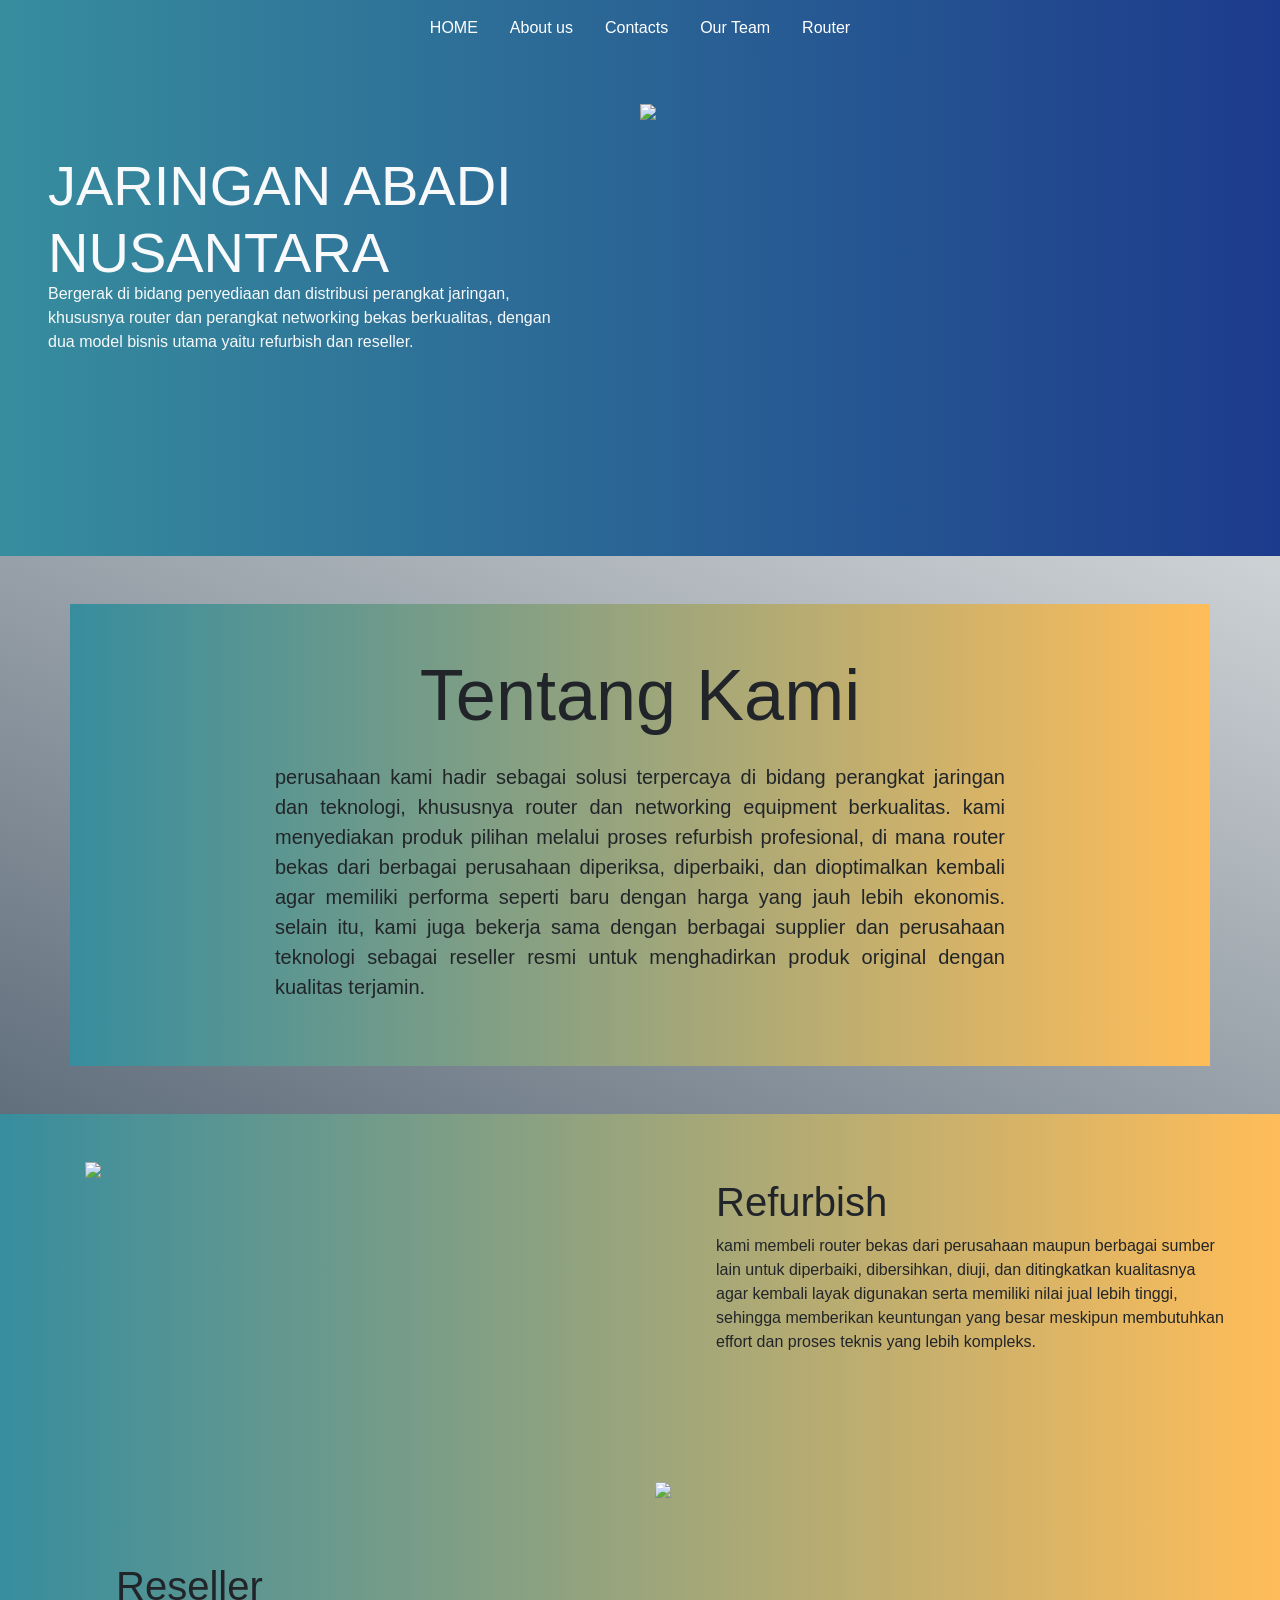
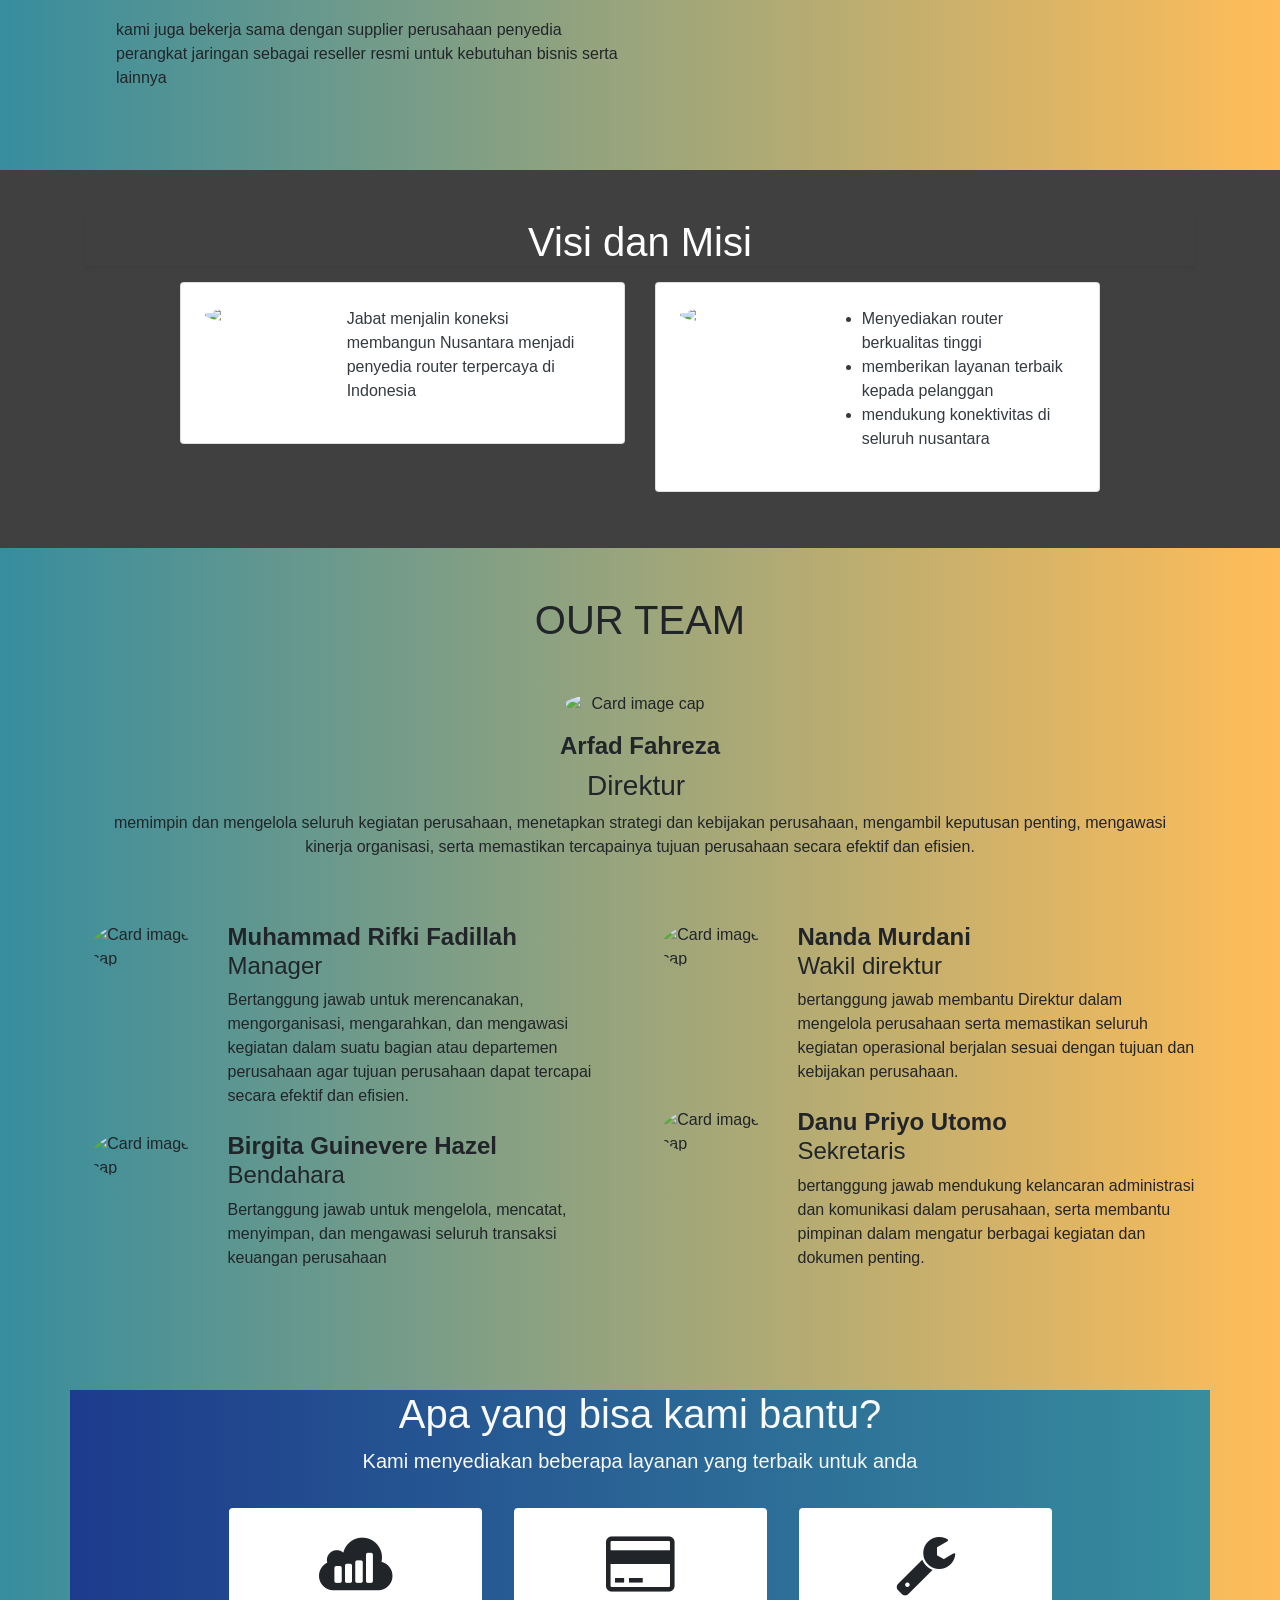
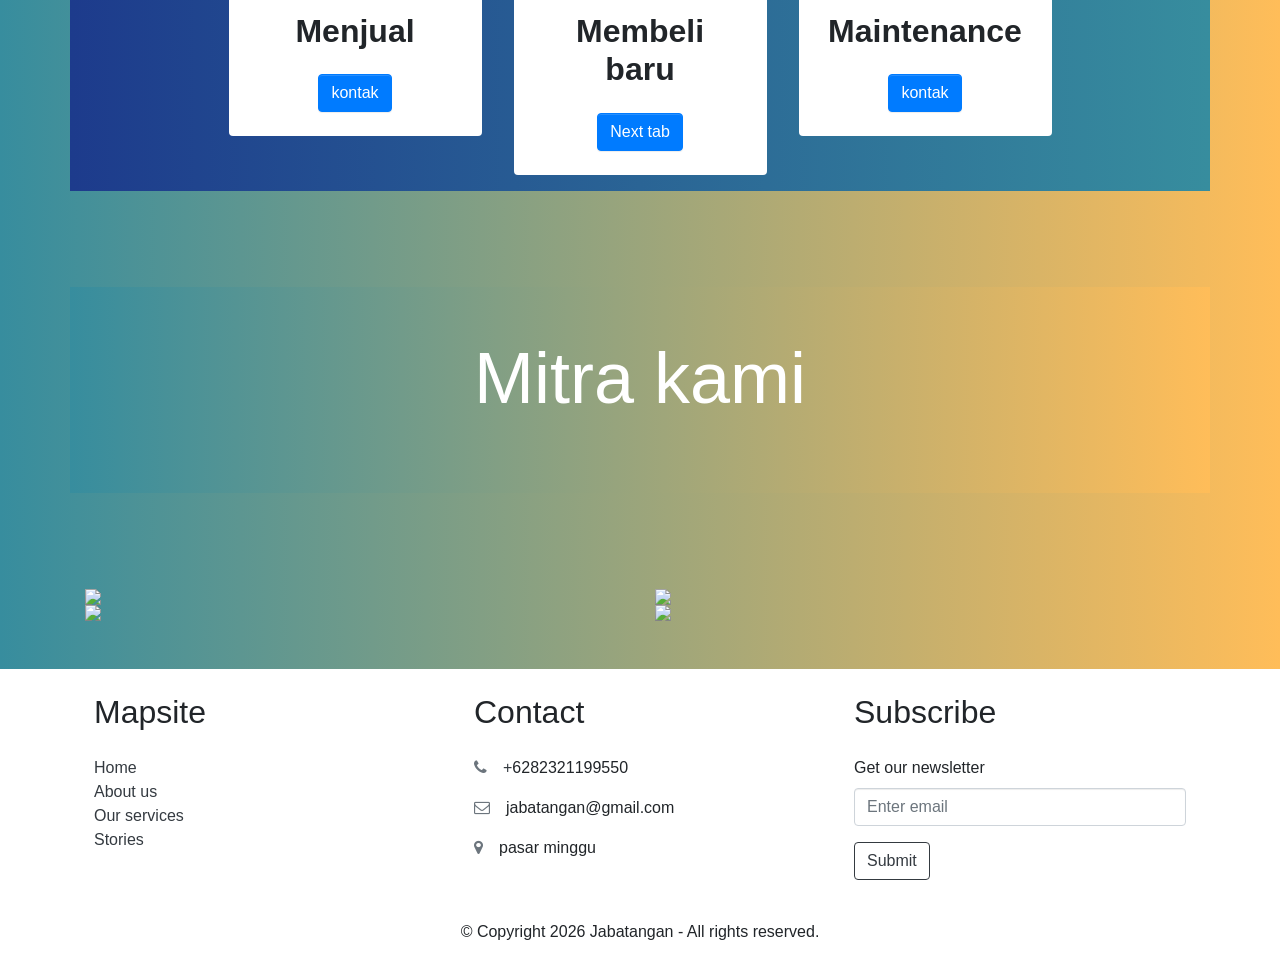
==== commit f05fb518: "Add files via upload" ====
--- a/index.html
+++ b/index.html
@@ -10,7 +10,7 @@
 </head>
 
 <body>
-  <nav class="navbar navbar-expand navbar-light  sticky-top">
+  <nav class="navbar navbar-expand navbar-light sticky-top scrolled">
     <div class="container justify-content-center"> <button class="navbar-toggler navbar-toggler-right border-0" type="button" data-toggle="collapse" data-target="#navbar3">
         <span class="navbar-toggler-icon"></span>
       </button>
@@ -111,36 +111,55 @@
       </div>
     </div>
   </div>
-  <div class="py-5 text-center" id="ourteam">
-    <div class="container">
-      <div class="row">
-        <div class="mx-auto col-md-12">
-          <h1 class="mb-3">OUR TEAM</h1>
-          <div class="col-lg-12 col-6 p-4"> <img class="img-fluid d-block mb-3 mx-auto rounded-circle" src="bahan/reja.jpeg" width="150" alt="Card image cap">
-            <h4><b>Arfad Fahreza</b></h4>
-            <p class="mb-0">Co-founder</p>
-          </div>
-        </div>
-      </div>
-      <div class="row">
-        <div class="col-lg-3 col-6 p-4"> <img class="img-fluid d-block mb-3 mx-auto border rounded-circle" width="150" alt="Card image cap" src="bahan/pass foto.png">
-          <h4 style=""><b>Nanda Murdani</b></h4>
-          <p class="mb-0">Wakil direktur&nbsp;</p>
-        </div>
-        <div class="col-lg-3 col-6 p-4"> <img class="img-fluid d-block mb-3 mx-auto rounded-circle" src="bahan/hajel.jpeg" width="150" alt="Card image cap">
-          <h4><b>Birgita Guinevere Hazel</b></h4>
-          <p class="mb-0">Bendahara</p>
-        </div>
-        <div class="col-lg-3 col-6 p-4"> <img class="img-fluid d-block rounded-circle mb-3 mx-auto w-60 " src="bahan/padil.jpeg" width="150" style="">
-          <h4 style=""><b>Muhammad Rifki Fadillah&nbsp;</b></h4>
-          <p class="mb-0">Manager</p>
-        </div>
-        <div class="col-lg-3 col-6 p-4"> <img class="d-block img-fluid rounded-circle w-50 mx-auto" src="bahan/danu.png">
-          <h4><b>Danu Priyo Utomo</b></h4>
-          <p class="mb-0 text-body">Sekretaris</p>
-        </div>
-      </div>
-      <div class="row d-flex justify-content-center">
+  <div class="py-5">
+    <div class="container">
+      <div class="row">
+        <div class="mx-auto col-md-12 text-center">
+          <h1 class="mb-4">OUR TEAM</h1>
+          <div class="row">
+            <div class="col-md-12">
+              <div class="col-lg-12 col-6 p-4 pb-5"> <img class="img-fluid d-block mb-3 mx-auto rounded-circle" src="bahan/reja.jpeg" width="150" alt="Card image cap">
+                <h4><b>Arfad Fahreza</b></h4>
+                <h3>Direktur&nbsp;</h3>
+                <p class="">memimpin dan mengelola seluruh kegiatan perusahaan, menetapkan strategi dan kebijakan perusahaan, mengambil keputusan penting, mengawasi kinerja organisasi, serta memastikan tercapainya tujuan perusahaan secara efektif dan efisien.</p>
+              </div>
+            </div>
+          </div>
+        </div>
+      </div>
+      <div class="row">
+        <div class="col-lg-6">
+          <div class="row mb-4">
+            <div class="col-3"> <img class="img-fluid d-block mx-auto rounded-circle" src="bahan/padil.jpeg" width="100" alt="Card image cap"> </div>
+            <div class="col-9">
+              <h4><b>Muhammad Rifki Fadillah</b><br>Manager</h4>
+              <p class="mb-0">Bertanggung jawab untuk merencanakan, mengorganisasi, mengarahkan, dan mengawasi kegiatan dalam suatu bagian atau departemen perusahaan agar tujuan perusahaan dapat tercapai secara efektif dan efisien.</p>
+            </div>
+          </div>
+          <div class="row mb-4">
+            <div class="col-3"> <img class="img-fluid d-block mx-auto rounded-circle" src="bahan/hajel.jpeg" width="100" alt="Card image cap"> </div>
+            <div class="col-9">
+              <h4><b>Birgita Guinevere Hazel</b><br>Bendahara</h4>
+              <p class="mb-0">Bertanggung jawab untuk mengelola, mencatat, menyimpan, dan mengawasi seluruh transaksi keuangan perusahaan</p>
+            </div>
+          </div>
+        </div>
+        <div class="col-lg-6">
+          <div class="row mb-4">
+            <div class="col-3"> <img class="img-fluid d-block mx-auto rounded-circle" src="bahan/pass foto.png" width="100" alt="Card image cap"> </div>
+            <div class="col-9">
+              <h4><b>Nanda Murdani</b>&nbsp;<br>Wakil direktur</h4>
+              <p class="mb-0 text-left">bertanggung jawab membantu Direktur dalam mengelola perusahaan serta memastikan seluruh kegiatan operasional berjalan sesuai dengan tujuan dan kebijakan perusahaan.</p>
+            </div>
+          </div>
+          <div class="row mb-4">
+            <div class="col-3"> <img class="img-fluid d-block mx-auto rounded-circle" src="bahan/danu.png" width="100" alt="Card image cap"> </div>
+            <div class="col-9">
+              <h4><b>Danu Priyo Utomo</b>&nbsp;<br>Sekretaris</h4>
+              <p class="mb-0">bertanggung jawab mendukung kelancaran administrasi dan komunikasi dalam perusahaan, serta membantu pimpinan dalam mengatur berbagai kegiatan dan dokumen penting.</p>
+            </div>
+          </div>
+        </div>
       </div>
     </div>
   </div>
@@ -181,6 +200,26 @@
             </div>
           </div>
         </div>
+      </div>
+    </div>
+  </div>
+  <div class="py-5 text-center text-white" style="position: relative; overflow: hidden;"> <video autoplay="" loop="" muted="" plays-inline="" style="position: absolute; right: 0; top: 0; min-width:100%; z-index: -100;">
+      <source src="https://static.pingendo.com/video-placeholder.mp4" type="video/mp4"> </video>
+    <div class="container py-5">
+      <div class="row">
+        <div class="col-lg-8 col-md-10 mx-auto">
+          <h1 class="mb-4 display-3">Mitra kami</h1>
+        </div>
+      </div>
+    </div>
+  </div>
+  <div class="py-5">
+    <div class="container">
+      <div class="row">
+        <div class="col-md-6"><img class="img-fluid d-block" src="bahan/brand1.PNG"></div>
+        <div class="col-md-6"><img class="img-fluid d-block" src="bahan/brand2.png"></div>
+        <div class="col-md-6"><img class="img-fluid d-block" src="bahan/brand3.png"></div>
+        <div class="col-md-6"><img class="img-fluid d-block w-50" src="bahan/brand4.png"></div>
       </div>
     </div>
   </div>
@@ -223,6 +262,6 @@
       navbar.classList.toggle("scrolled", window.scrollY > 50);
     });
   </script>
-</body>
+ 
 
 </html>
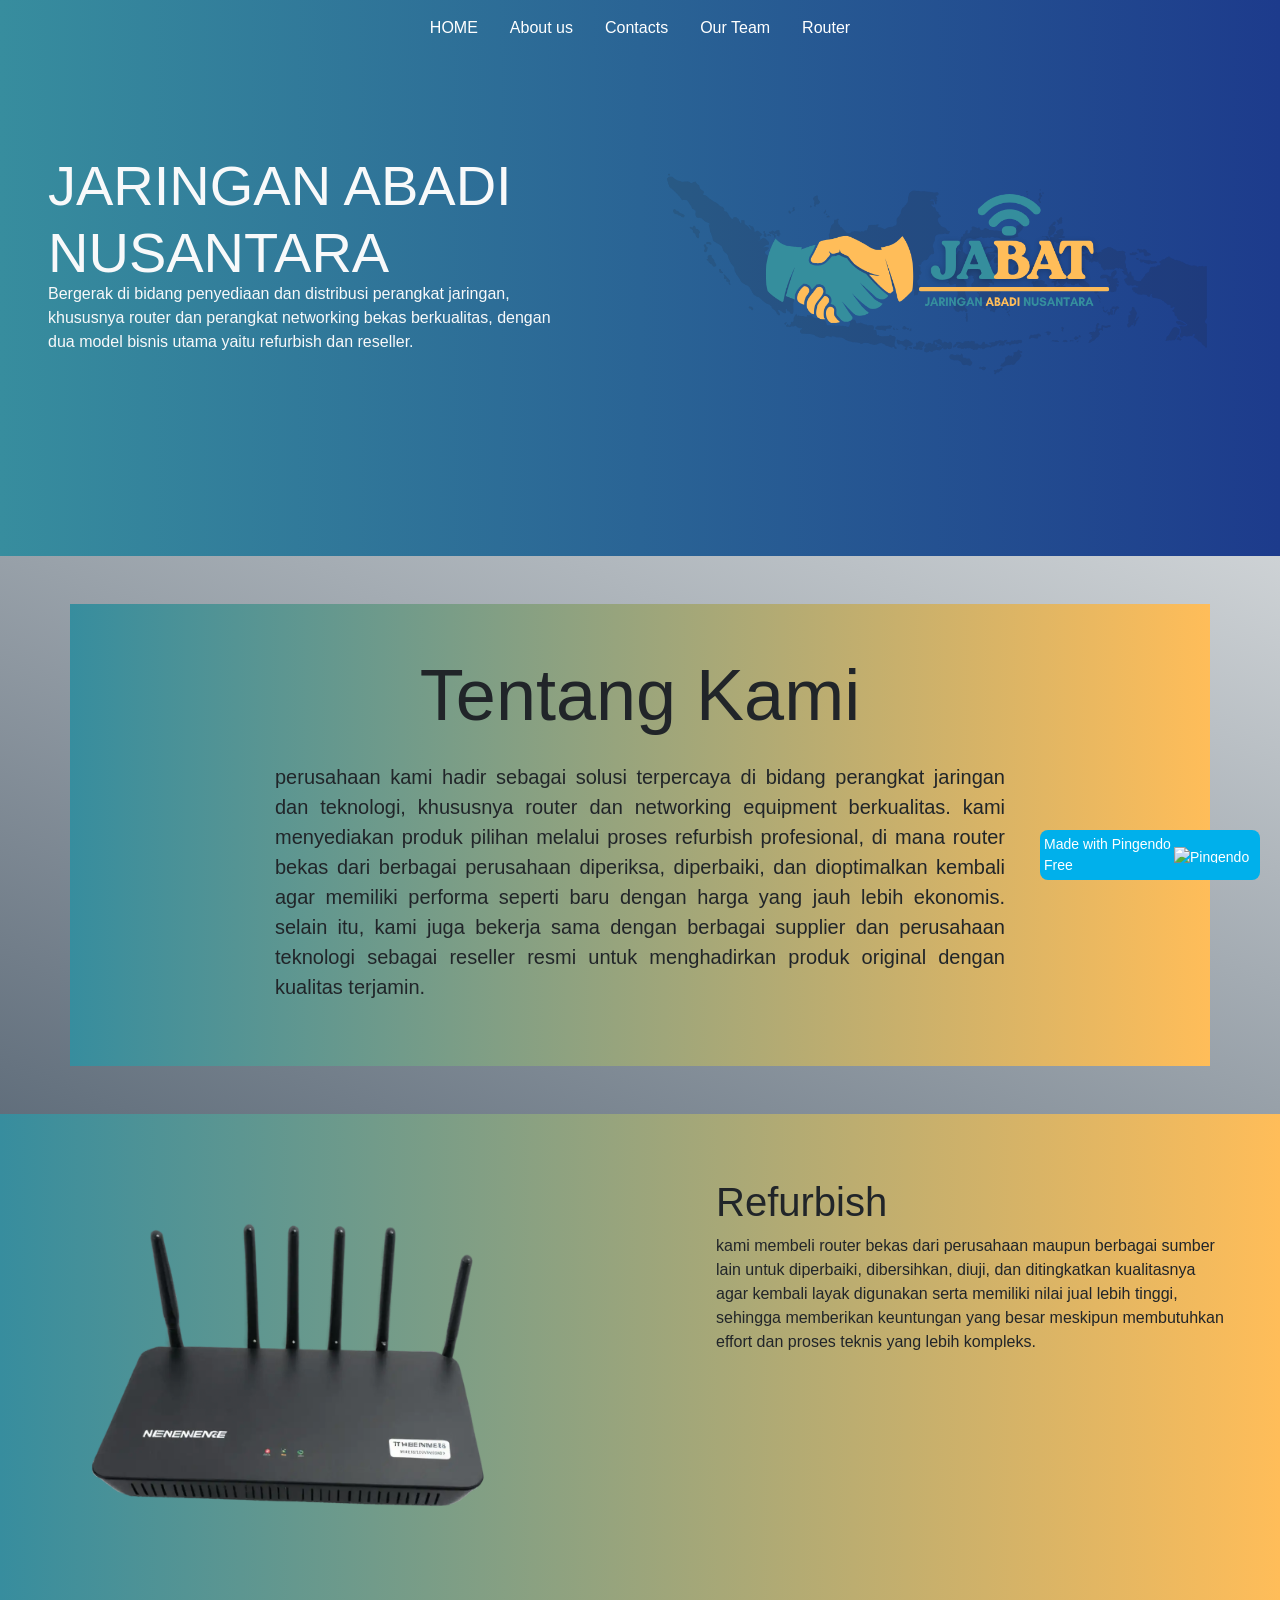
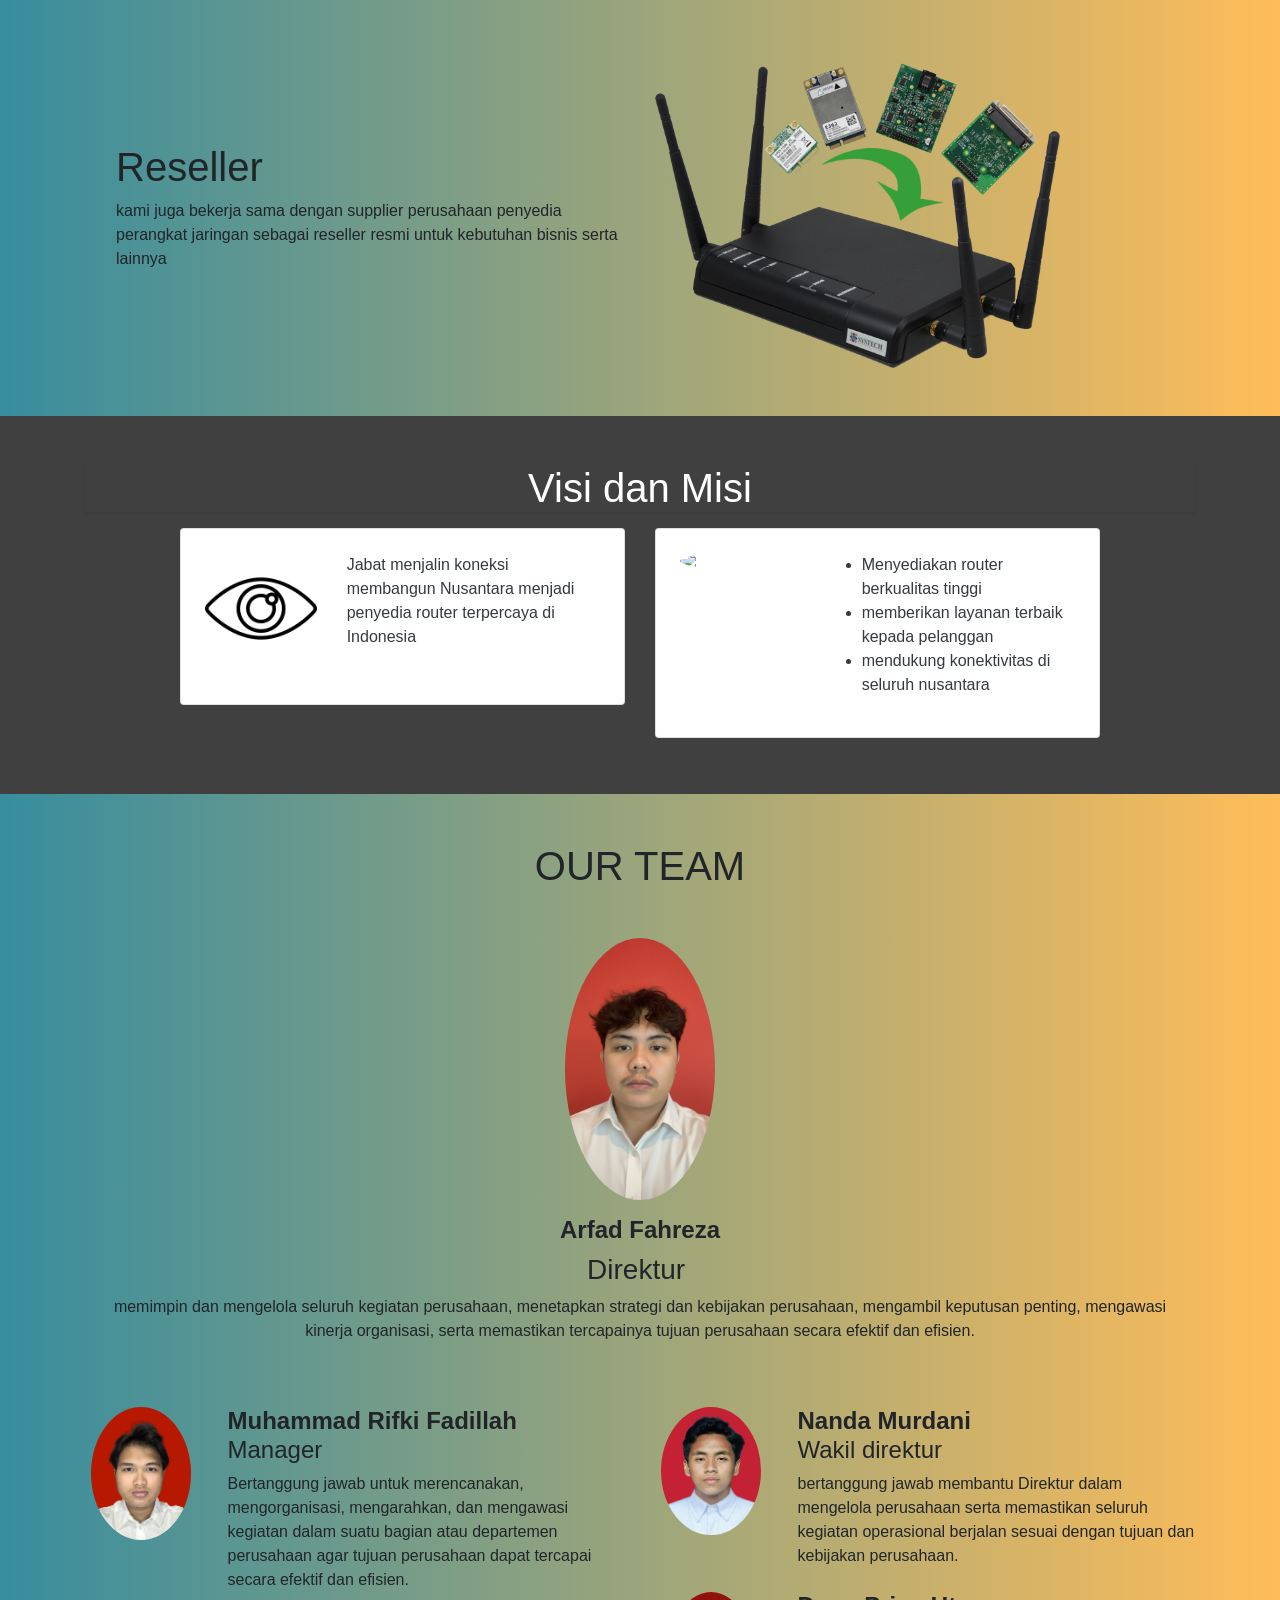
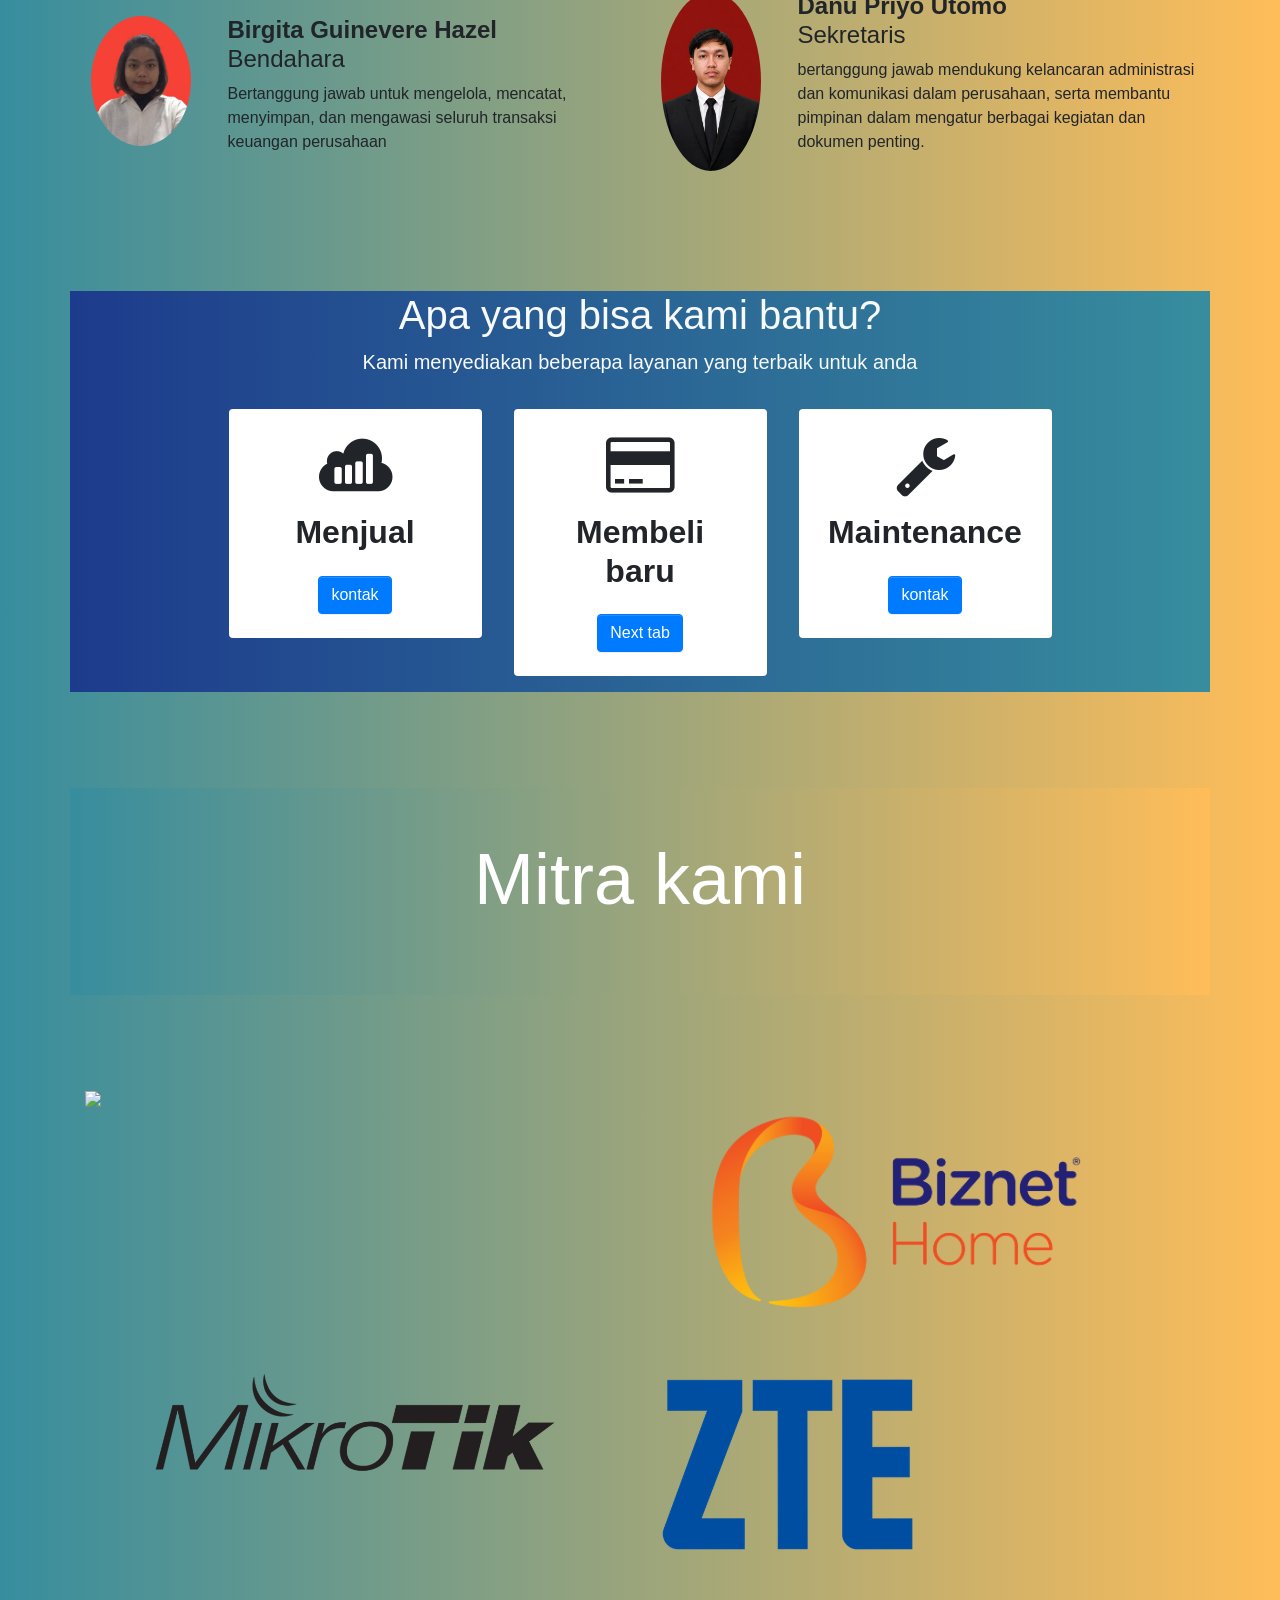
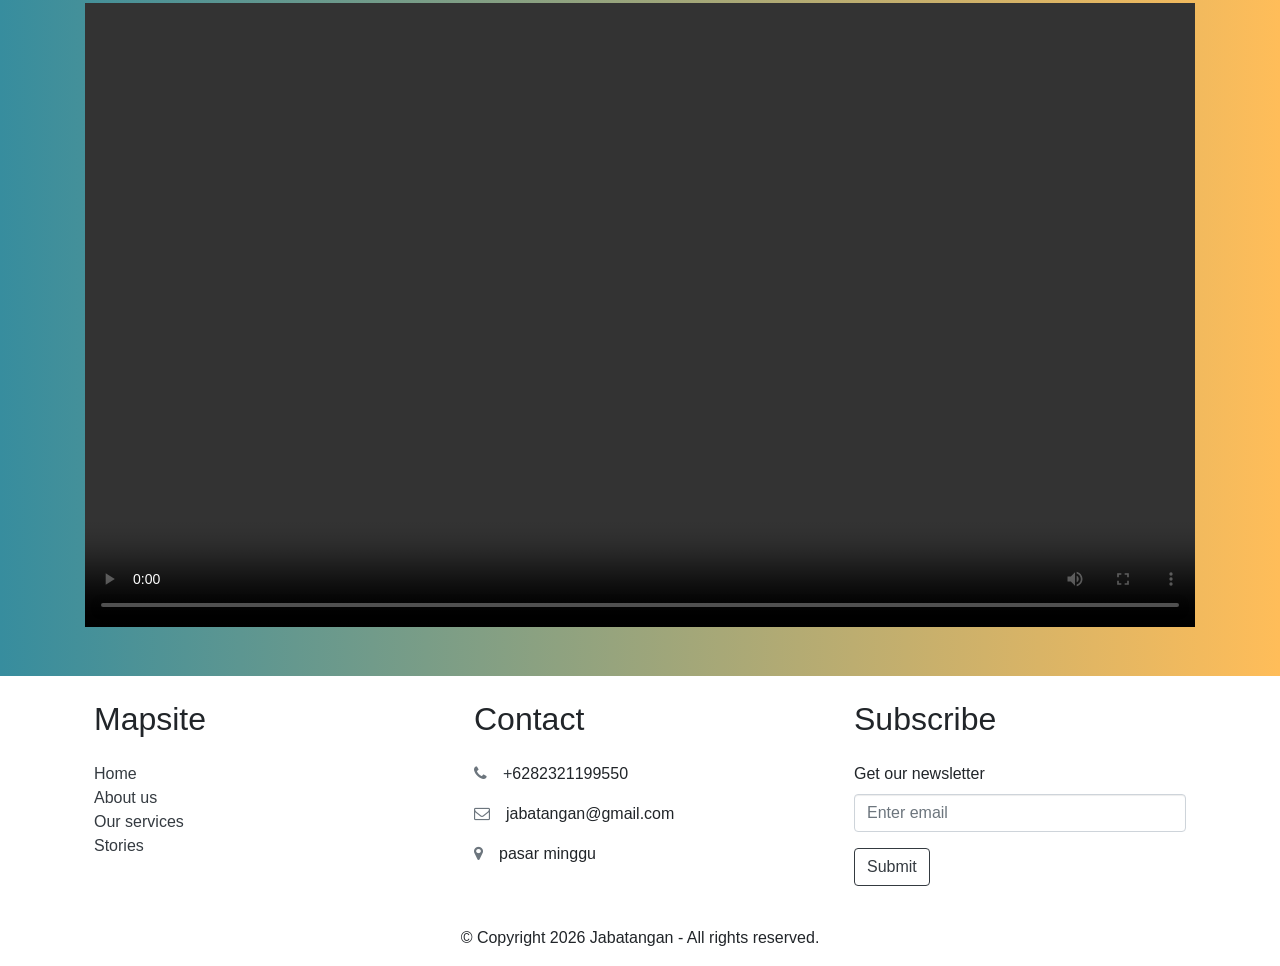
==== commit dab336f4: "Add files via upload" ====
--- a/index.html
+++ b/index.html
@@ -29,7 +29,7 @@
     <div class="container-fluid" style="	height: 500px;">
       <div class="row w-100 h-75 mt-5">
         <div class="col-md-6 px-md-5 mt-5" style="">
-          <h3 class="display-4 h-25 text-light"><b class="">JARINGAN ABADI NUSANTARA</b></h3>
+          <h3 class="display-4 h-25 text-light"><span class=""><b>JARINGAN ABADI NUSANTARA</b></span></h3>
           <p class="mt-5 text-light">Bergerak di bidang penyediaan dan distribusi perangkat jaringan, khususnya router dan perangkat networking bekas berkualitas, dengan dua model bisnis utama yaitu refurbish dan reseller.</p>
         </div>
         <div class="col-md-6" style=""><img class="img-fluid d-block" src="bahan/logo.png"></div>
@@ -221,6 +221,13 @@
         <div class="col-md-6"><img class="img-fluid d-block" src="bahan/brand3.png"></div>
         <div class="col-md-6"><img class="img-fluid d-block w-50" src="bahan/brand4.png"></div>
       </div>
+      <div class="row">
+        <div class="col-md-12">
+          <div class="embed-responsive embed-responsive-16by9">
+            <video src="bahan/video_company_profile.mp4" class="embed-responsive-item" controls="controls"> Your browser does not support HTML5 video. </video>
+          </div>
+        </div>
+      </div>
     </div>
   </div>
   <div class="">
@@ -262,6 +269,7 @@
       navbar.classList.toggle("scrolled", window.scrollY > 50);
     });
   </script>
- 
+  <pingendo onclick="window.open('https://pingendo.com/', '_blank')" style="cursor:pointer;position: fixed;bottom: 20px;right:20px;padding:4px;background-color: #00b0eb;border-radius: 8px; width:220px;display:flex;flex-direction:row;align-items:center;justify-content:center;font-size:14px;color:white">Made with Pingendo Free&nbsp;&nbsp;<img src="https://pingendo.com/site-assets/Pingendo_logo_big.png" class="d-block" alt="Pingendo logo" height="16"></pingendo>
+</body>
 
 </html>
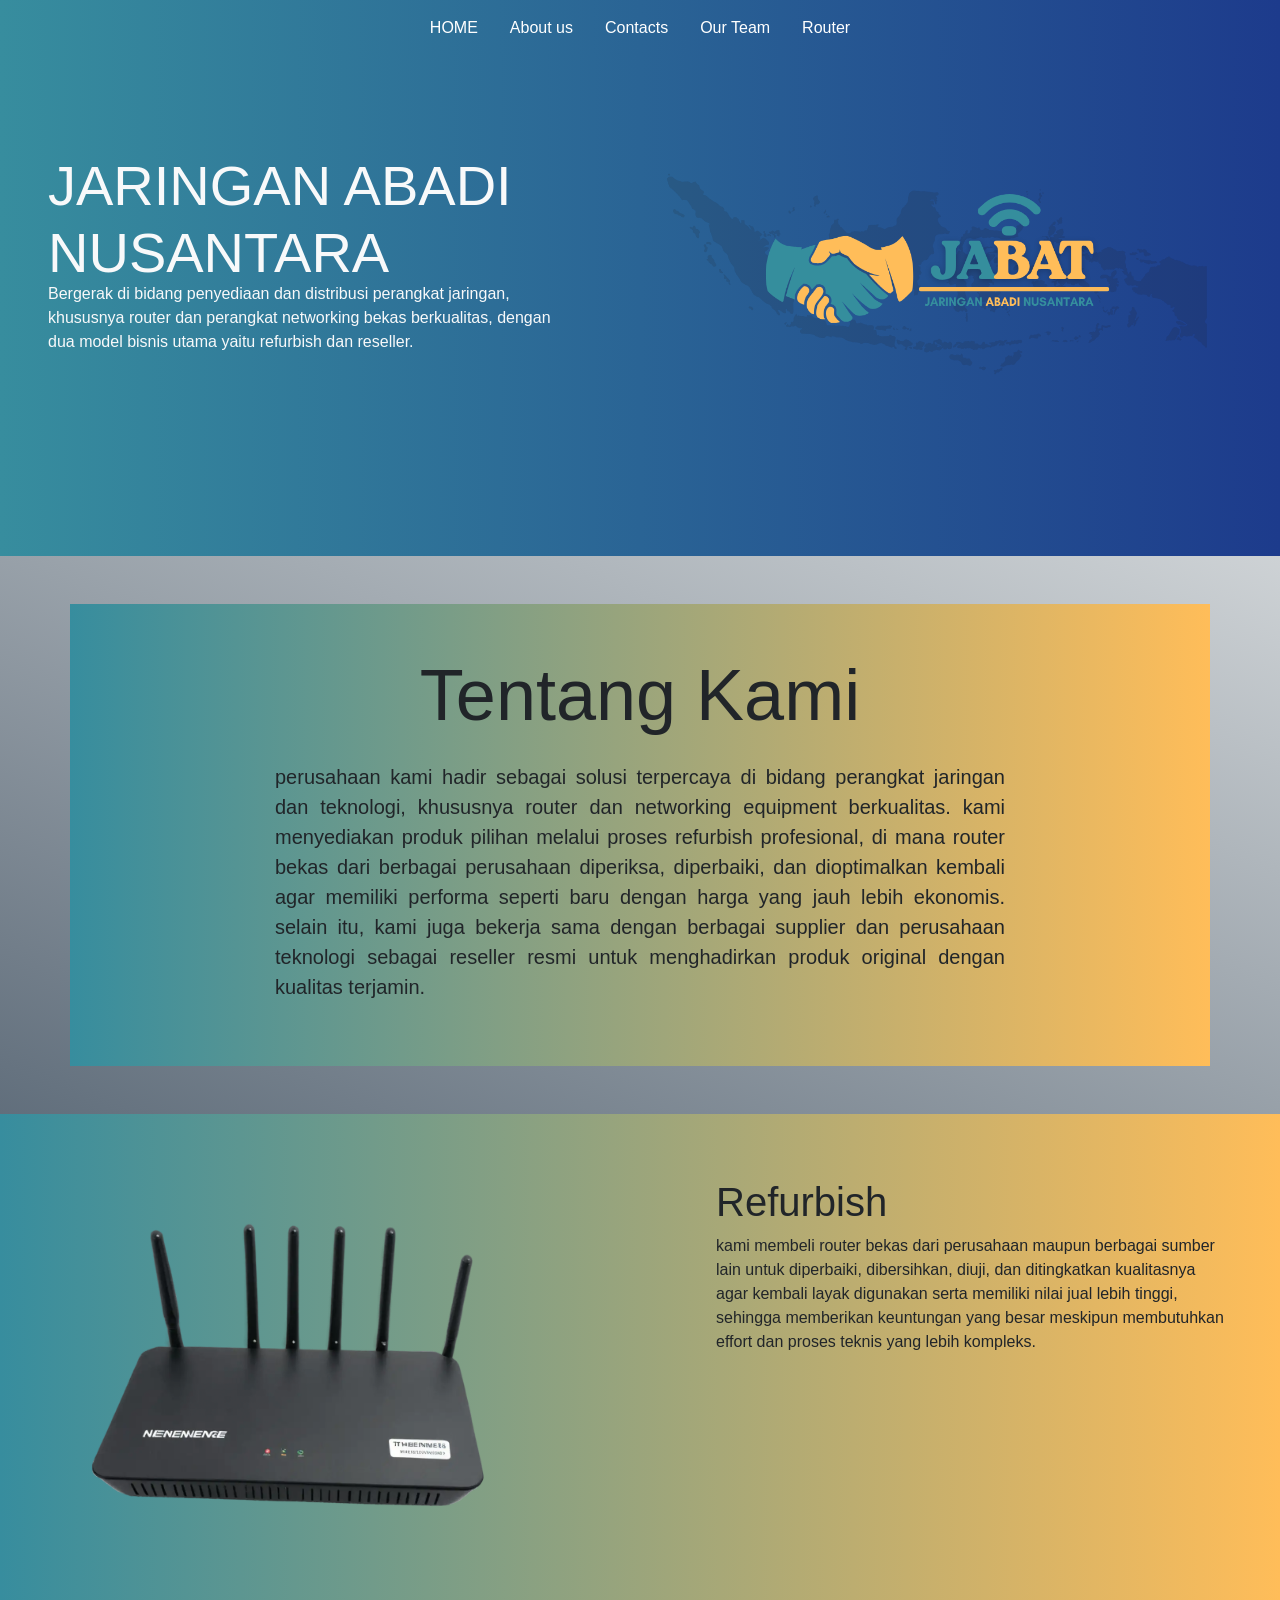
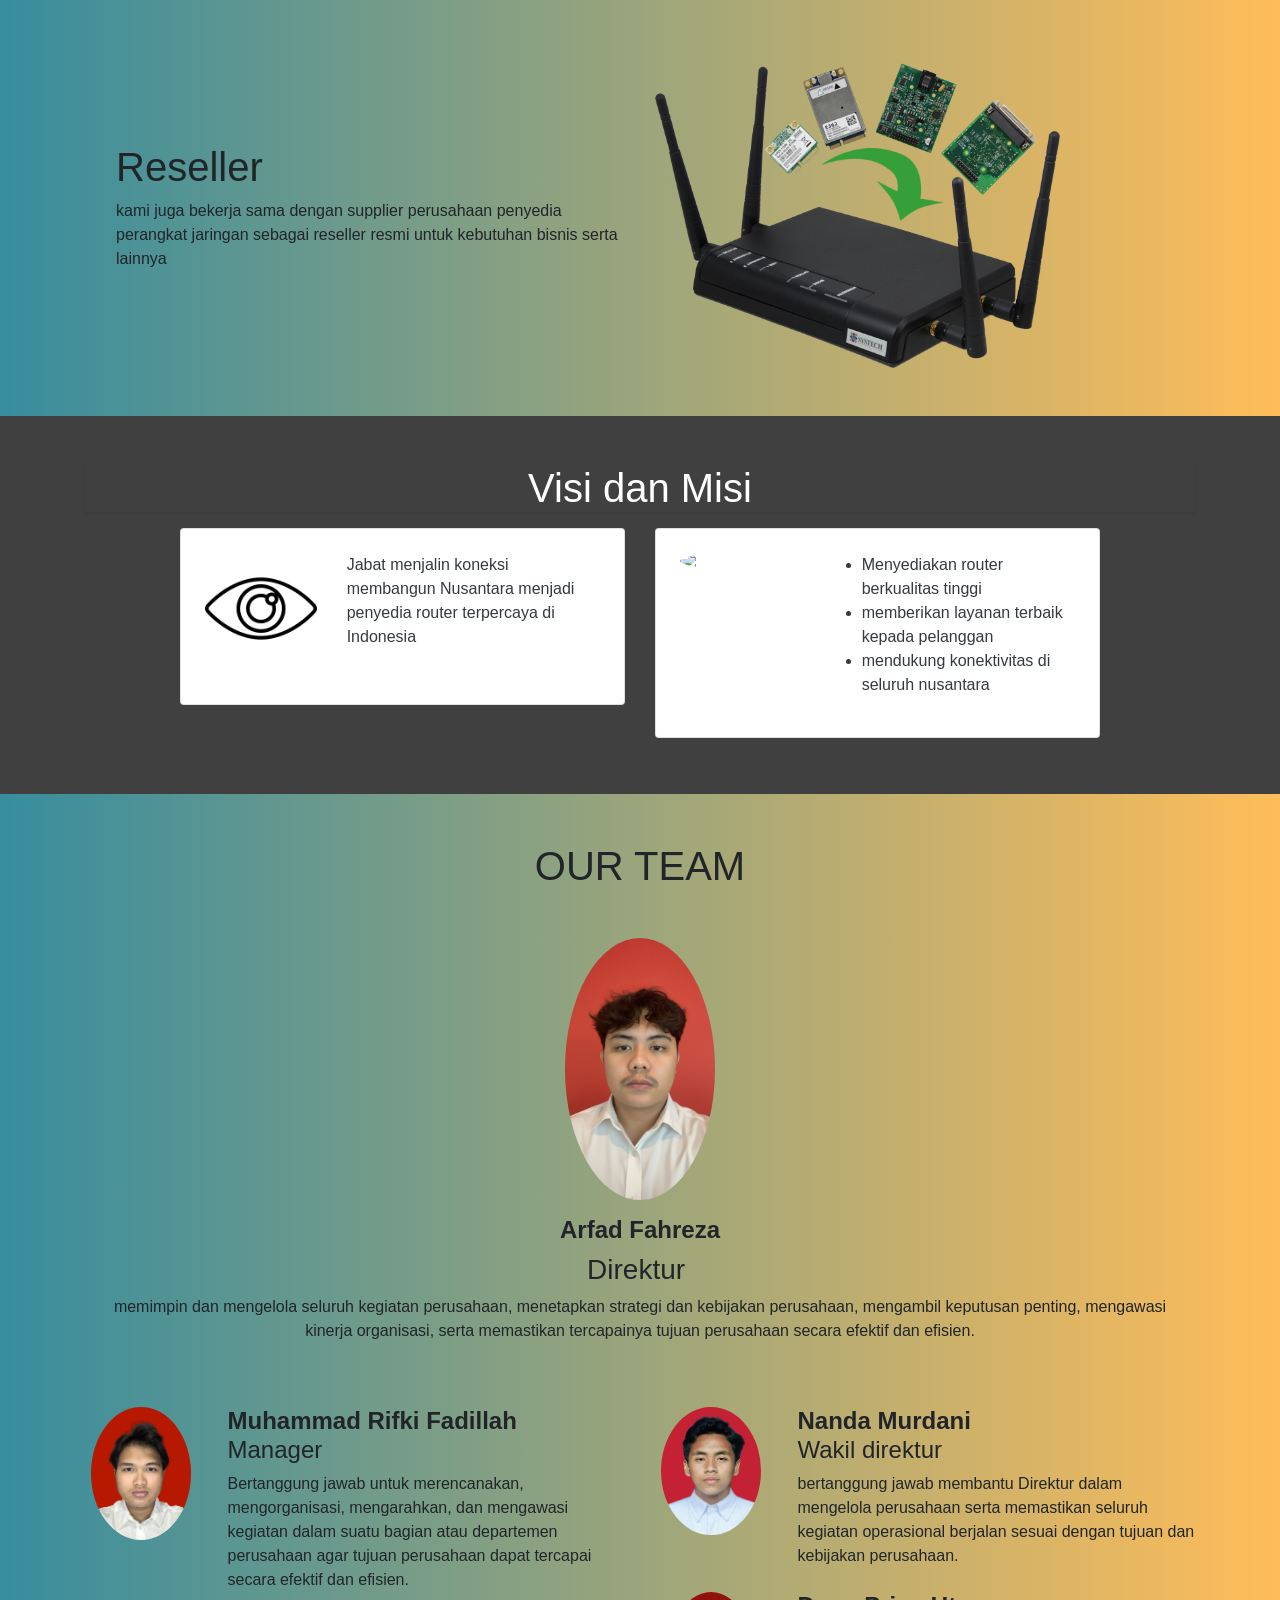
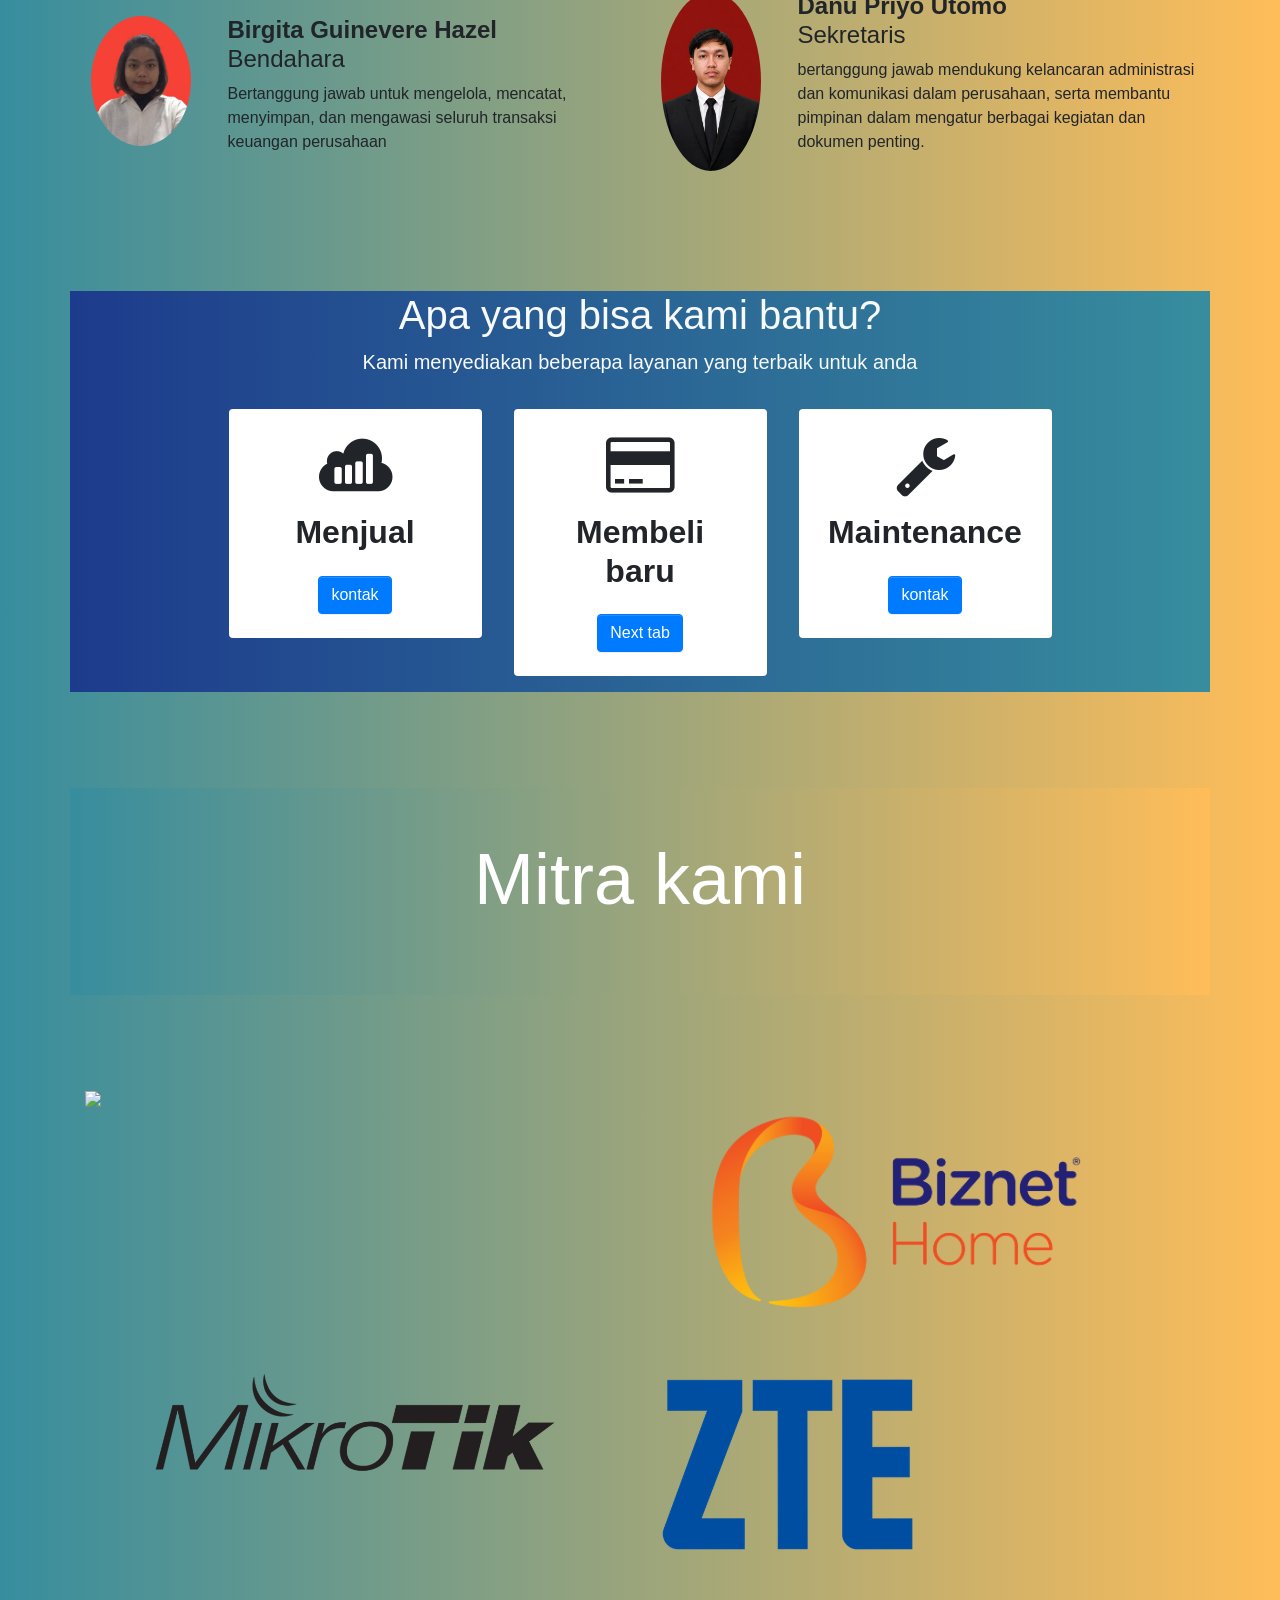
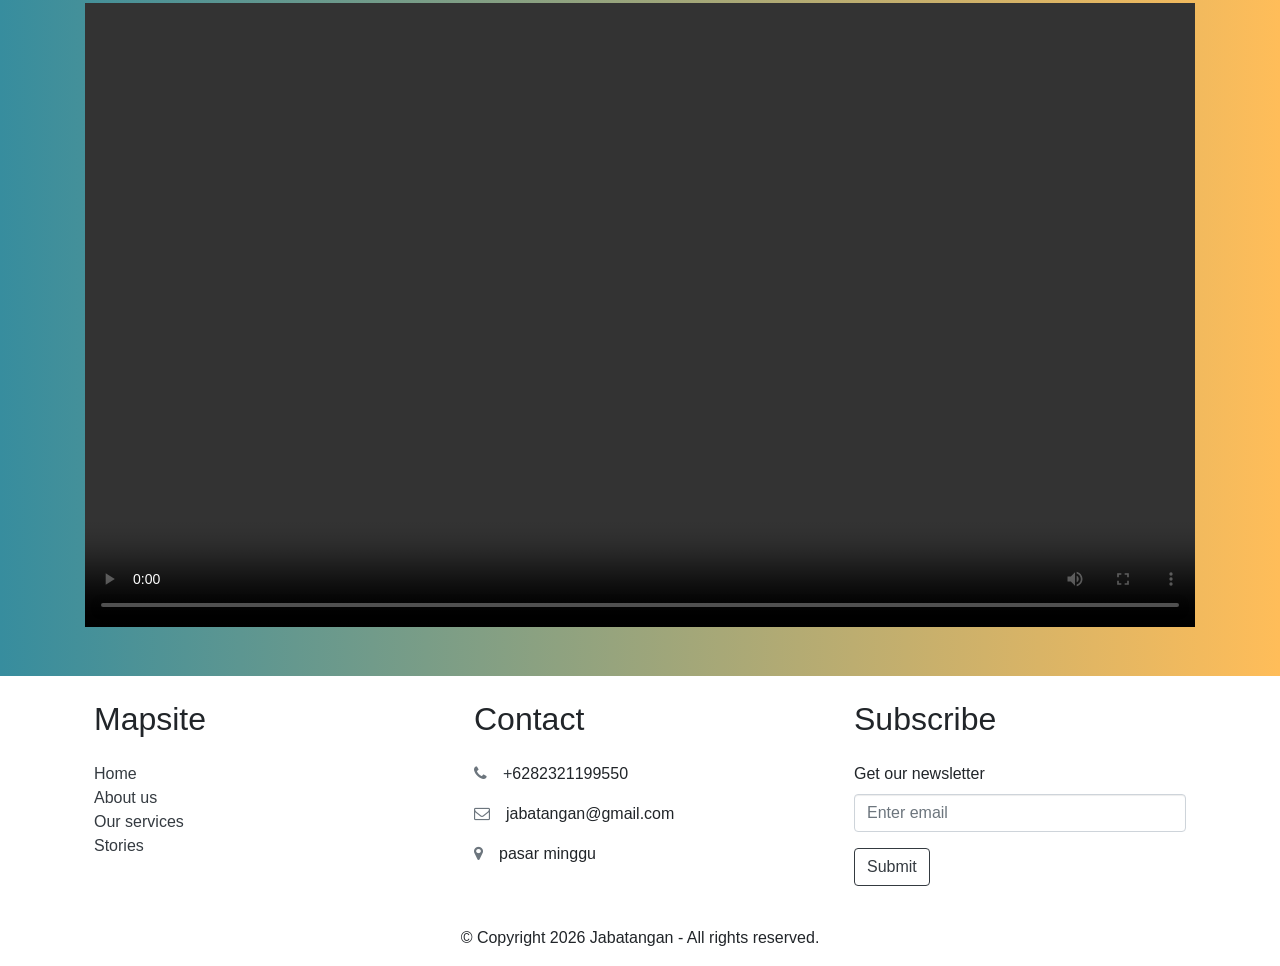
==== commit a8b537ea: "Add files via upload" ====
--- a/index.html
+++ b/index.html
@@ -269,7 +269,7 @@
       navbar.classList.toggle("scrolled", window.scrollY > 50);
     });
   </script>
-  <pingendo onclick="window.open('https://pingendo.com/', '_blank')" style="cursor:pointer;position: fixed;bottom: 20px;right:20px;padding:4px;background-color: #00b0eb;border-radius: 8px; width:220px;display:flex;flex-direction:row;align-items:center;justify-content:center;font-size:14px;color:white">Made with Pingendo Free&nbsp;&nbsp;<img src="https://pingendo.com/site-assets/Pingendo_logo_big.png" class="d-block" alt="Pingendo logo" height="16"></pingendo>
+  
 </body>
 
 </html>
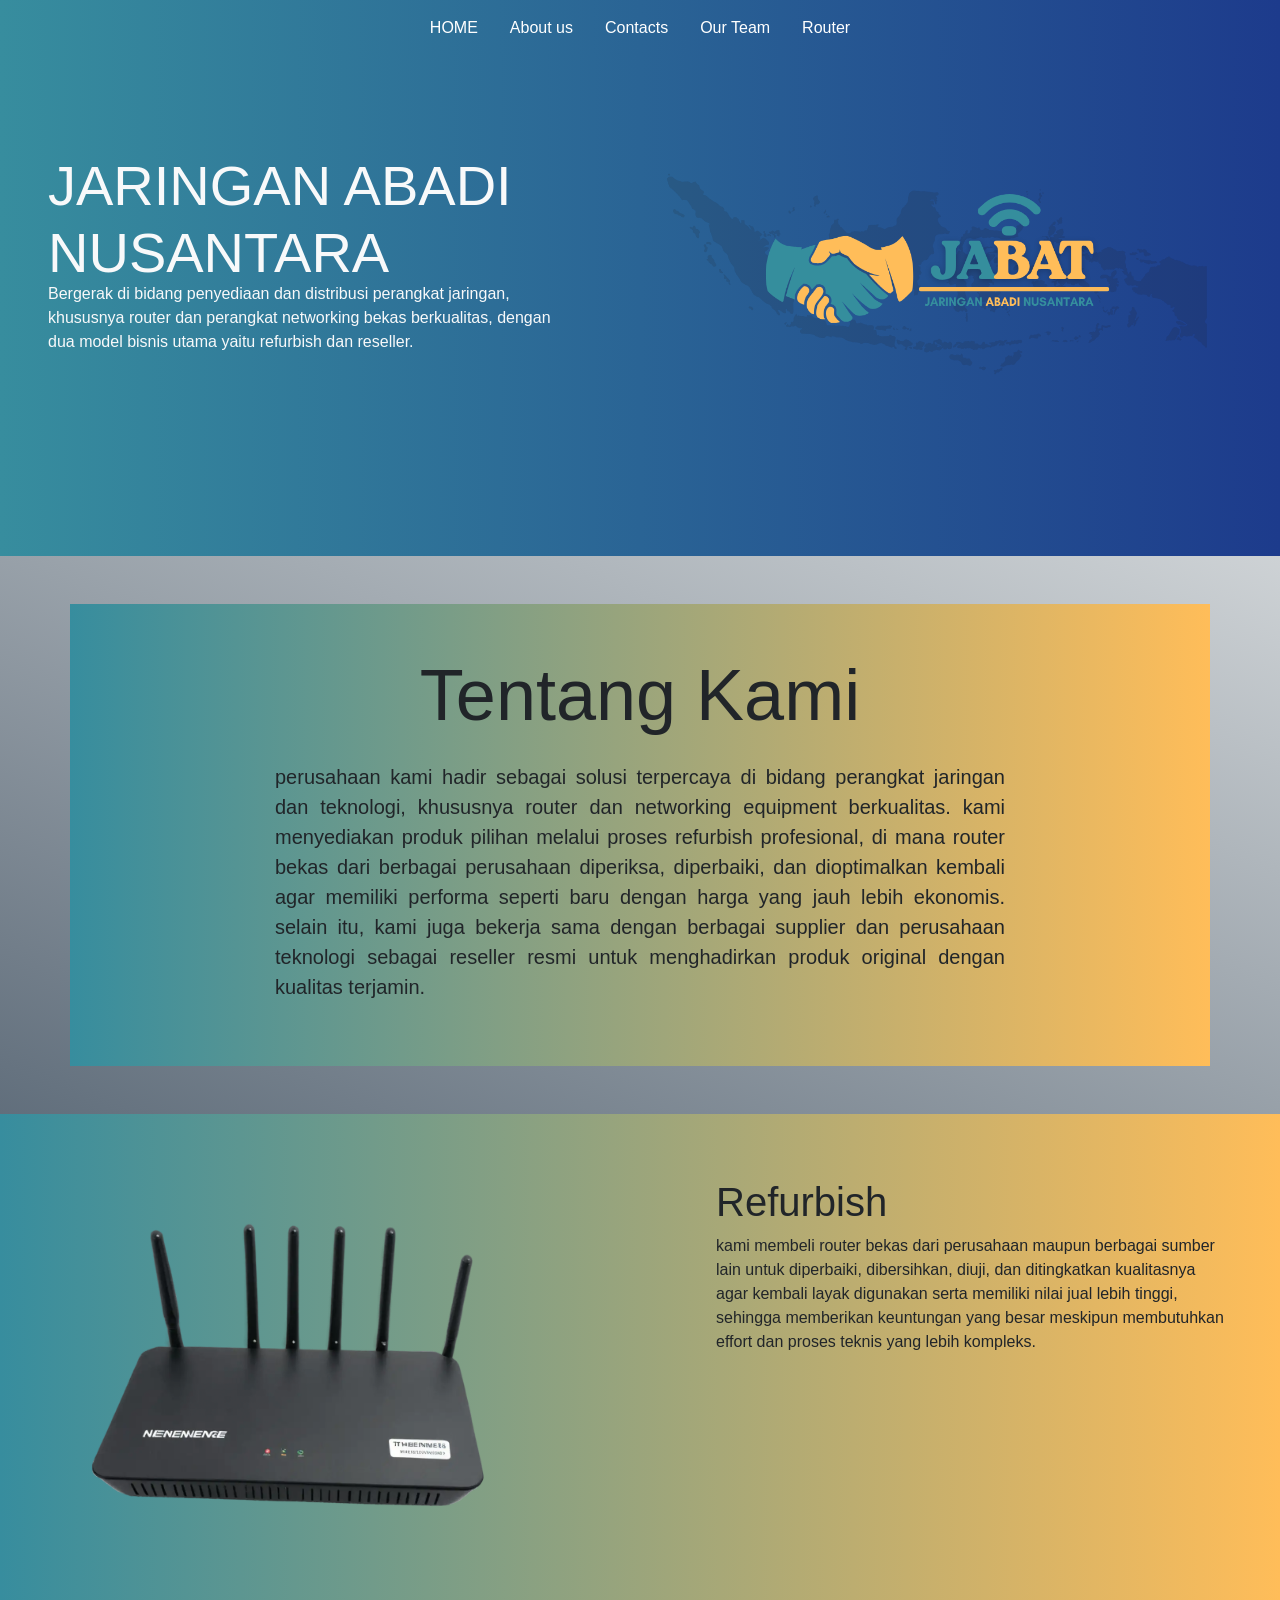
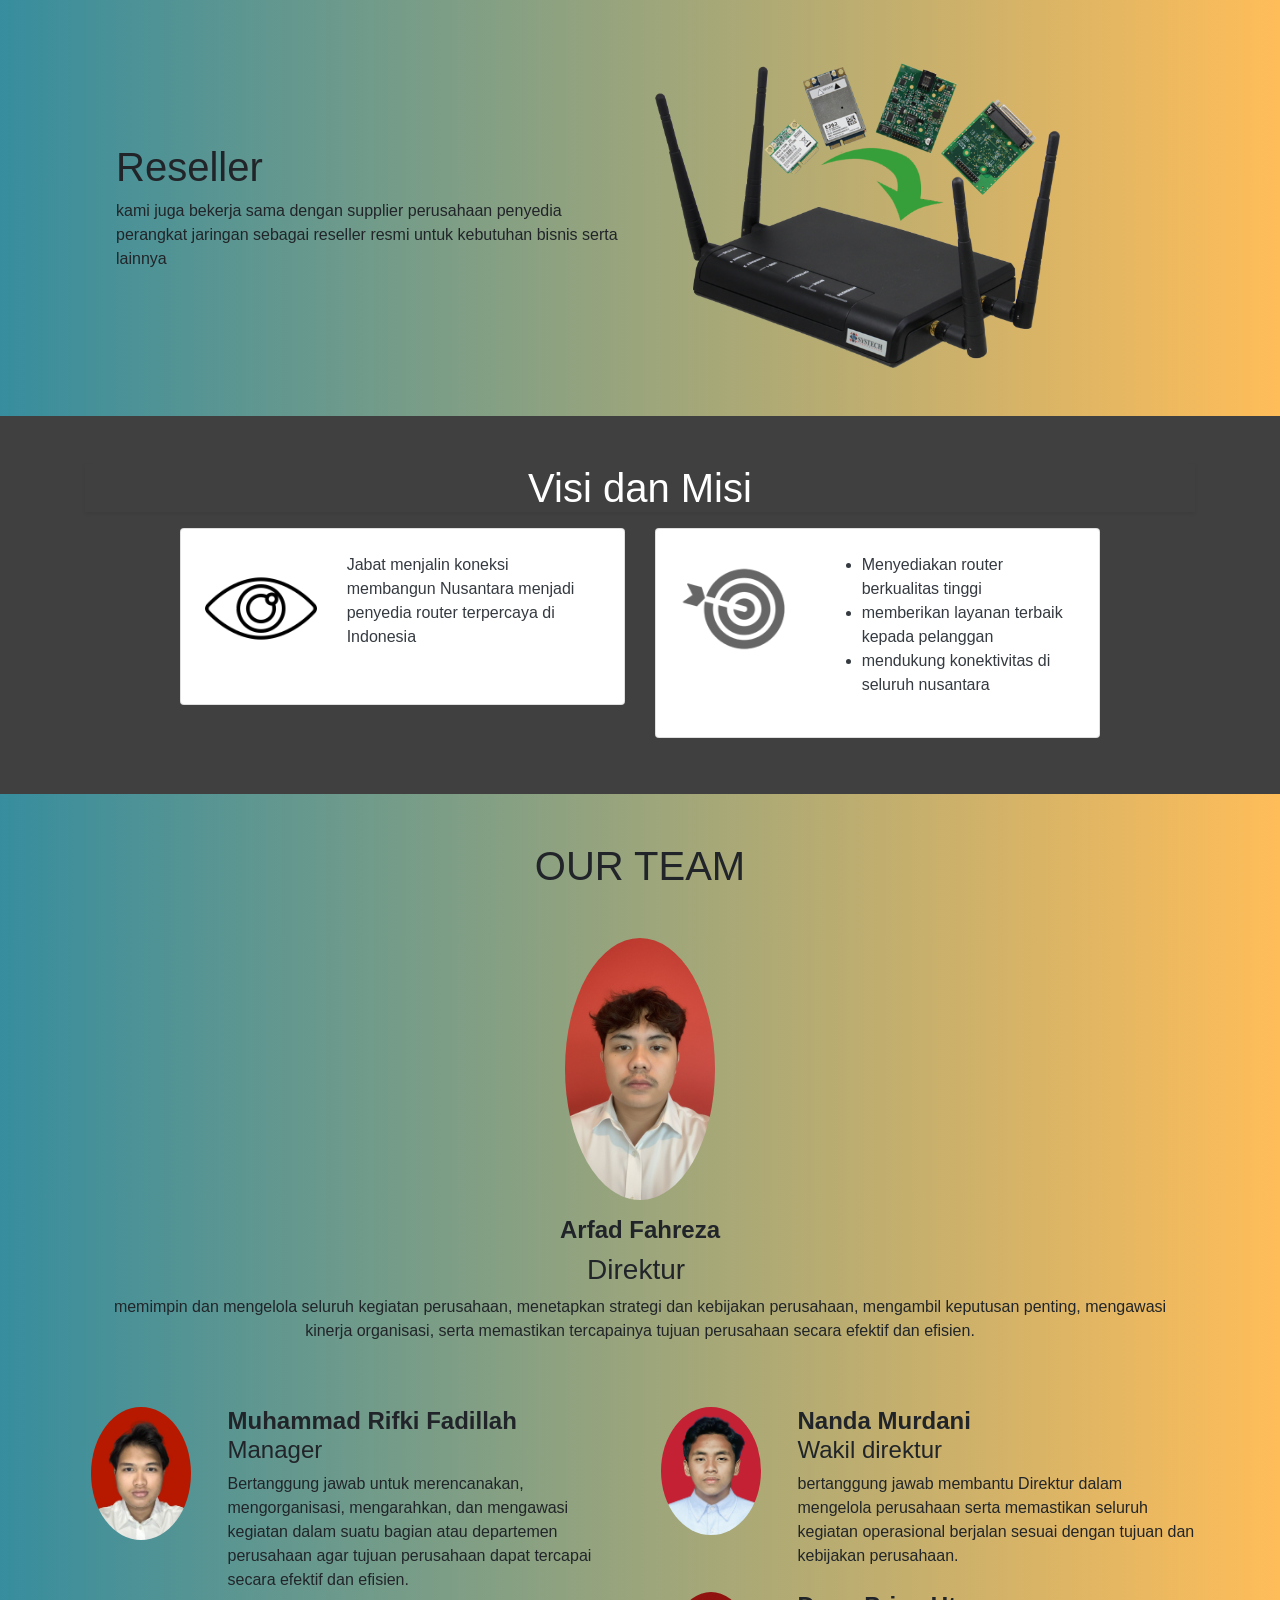
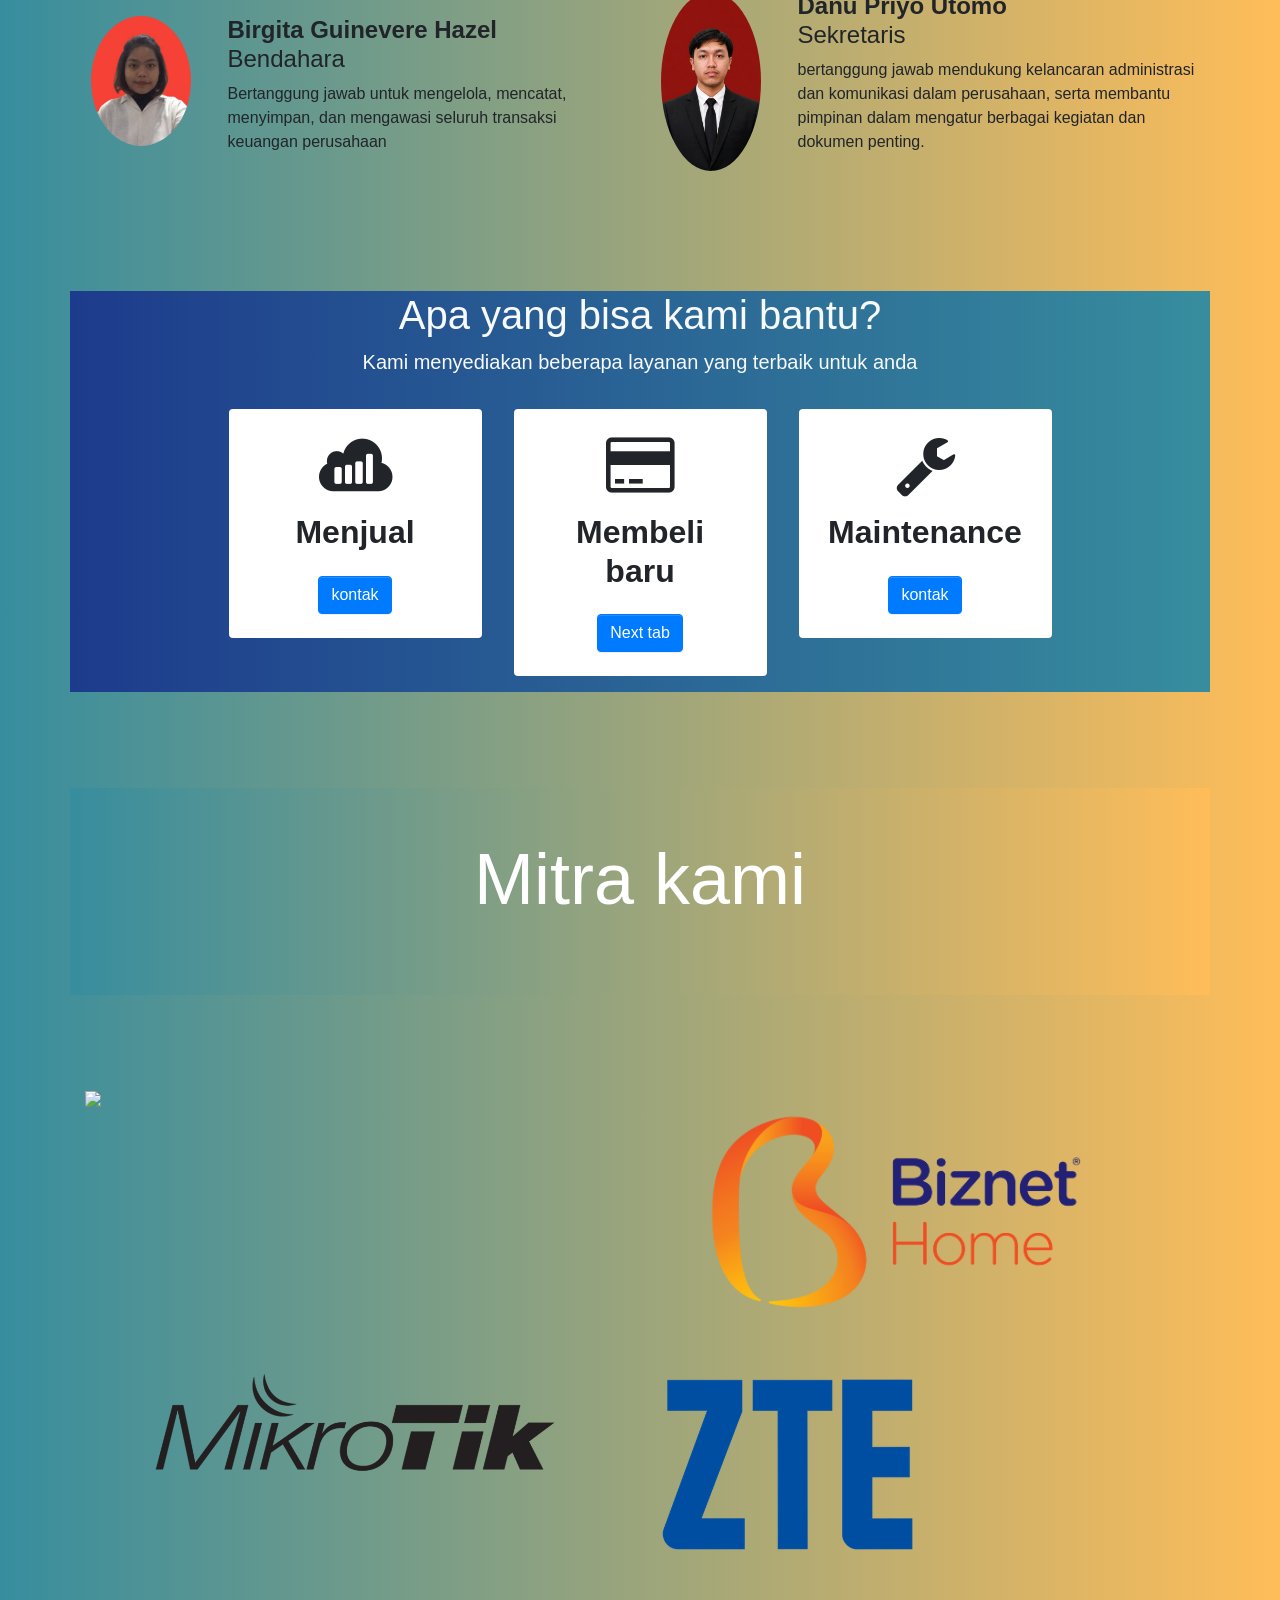
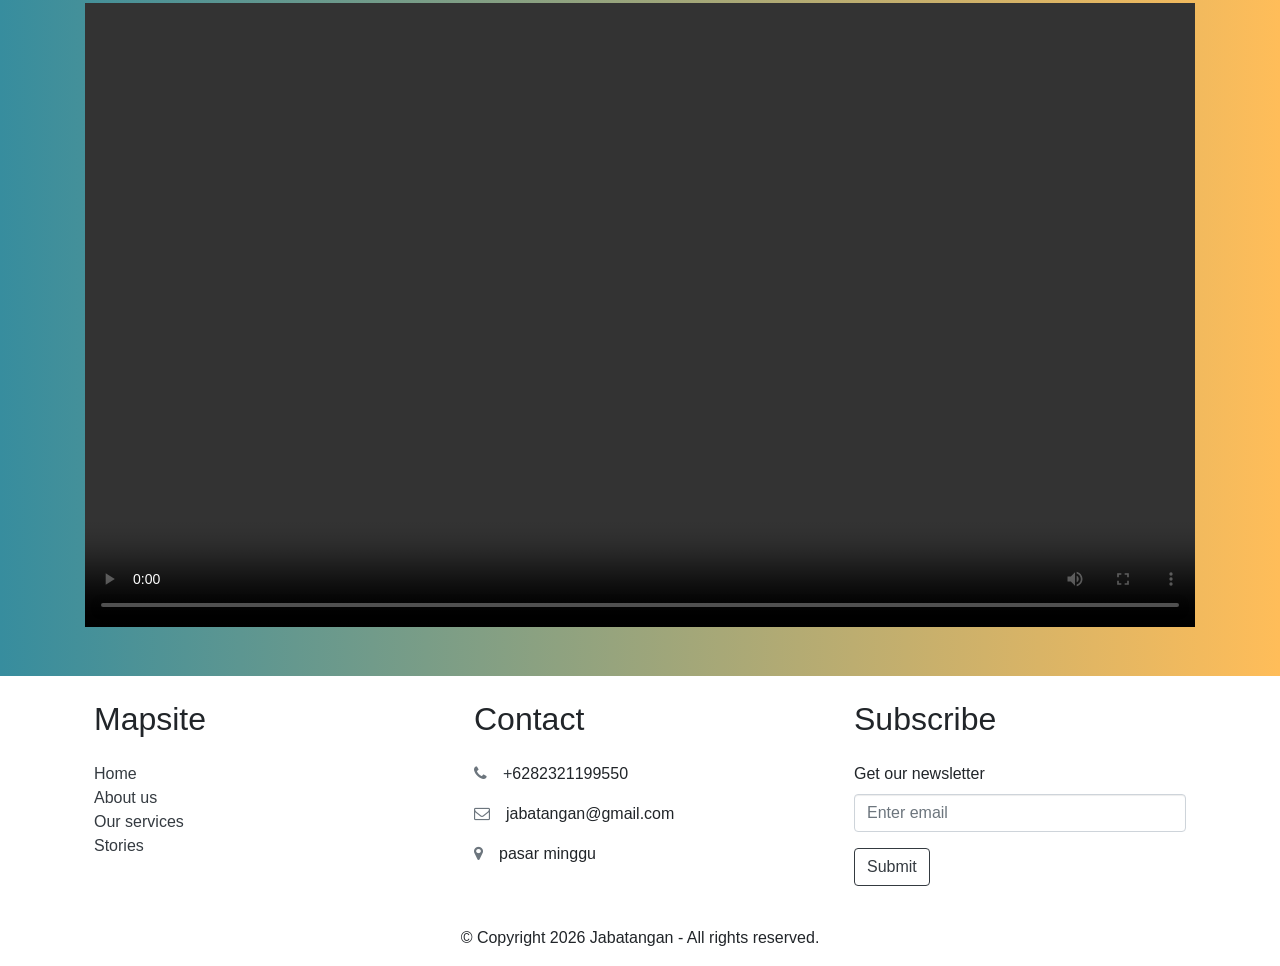
==== commit 1b6e2ac1: "Add files via upload" ====
--- a/index.html
+++ b/index.html
@@ -114,7 +114,7 @@
   <div class="py-5">
     <div class="container">
       <div class="row">
-        <div class="mx-auto col-md-12 text-center">
+        <div class="mx-auto col-md-12 text-center" id="ourteam">
           <h1 class="mb-4">OUR TEAM</h1>
           <div class="row">
             <div class="col-md-12">
